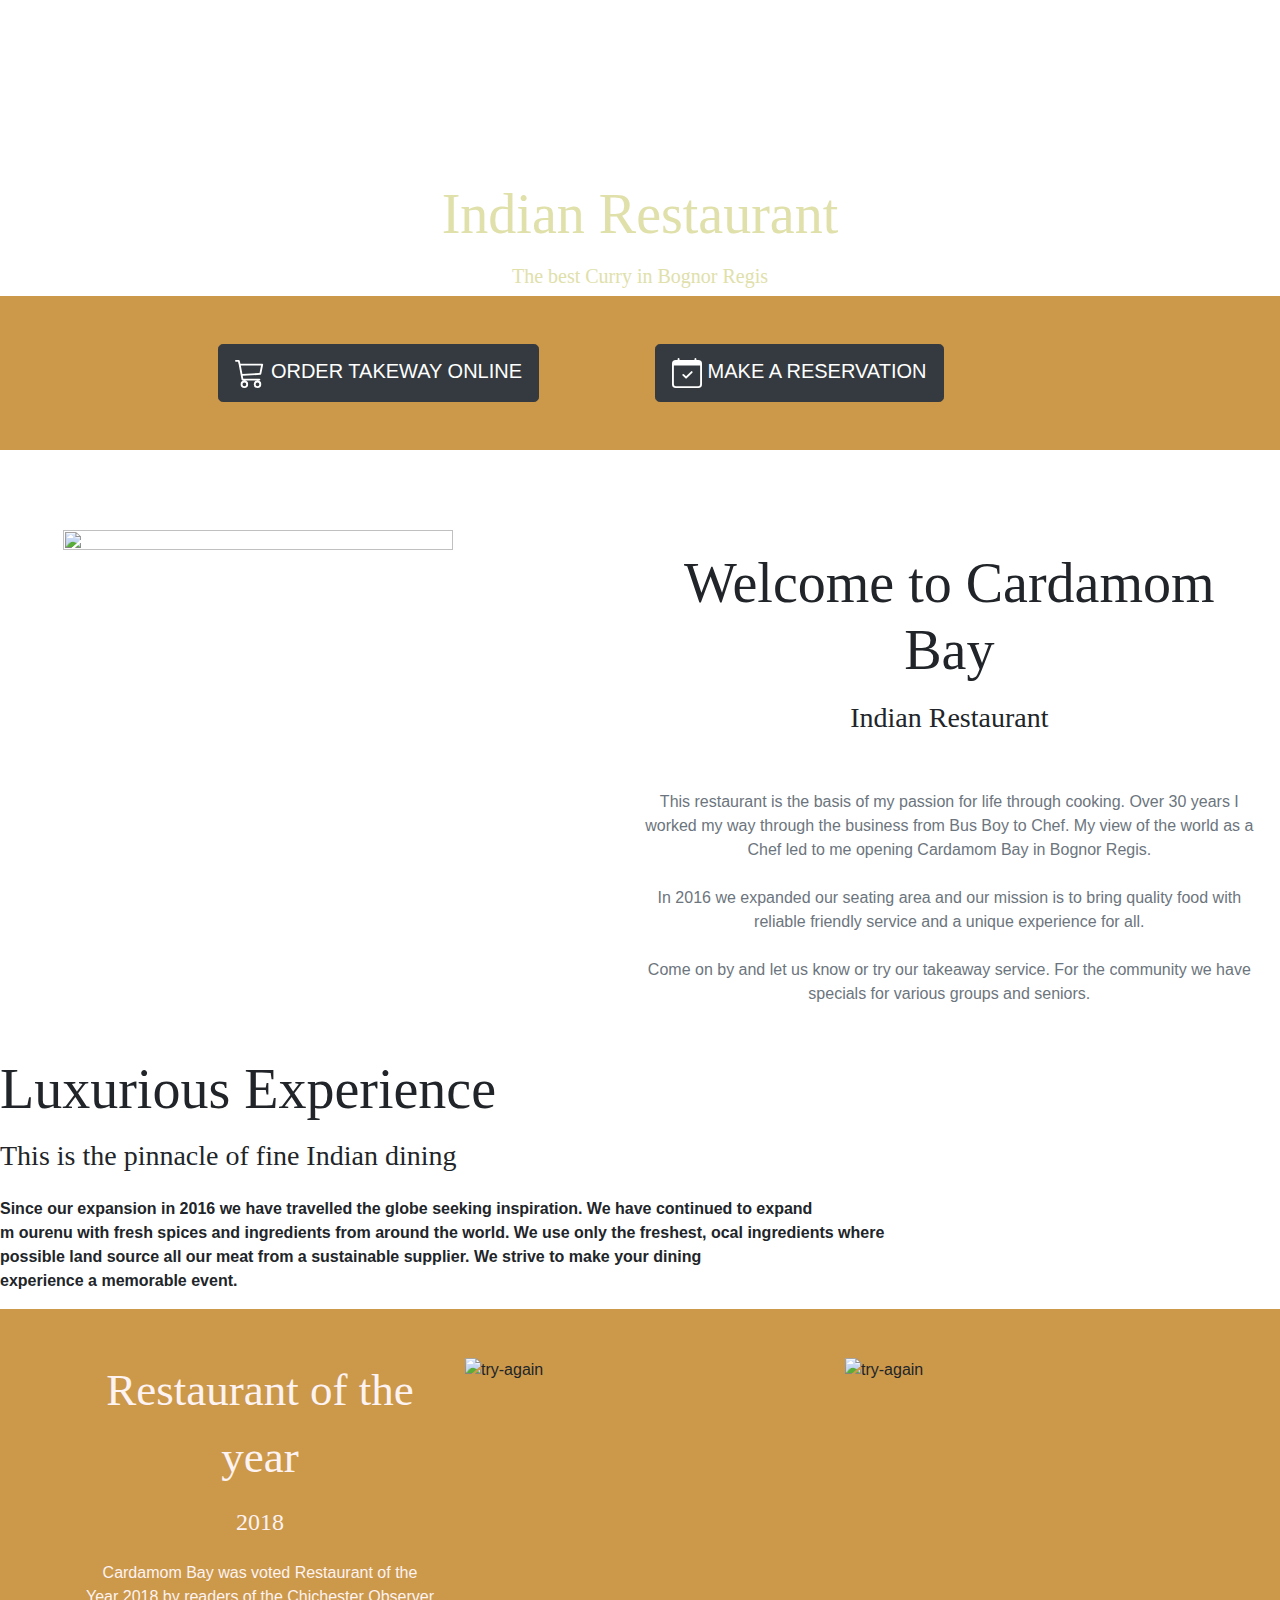
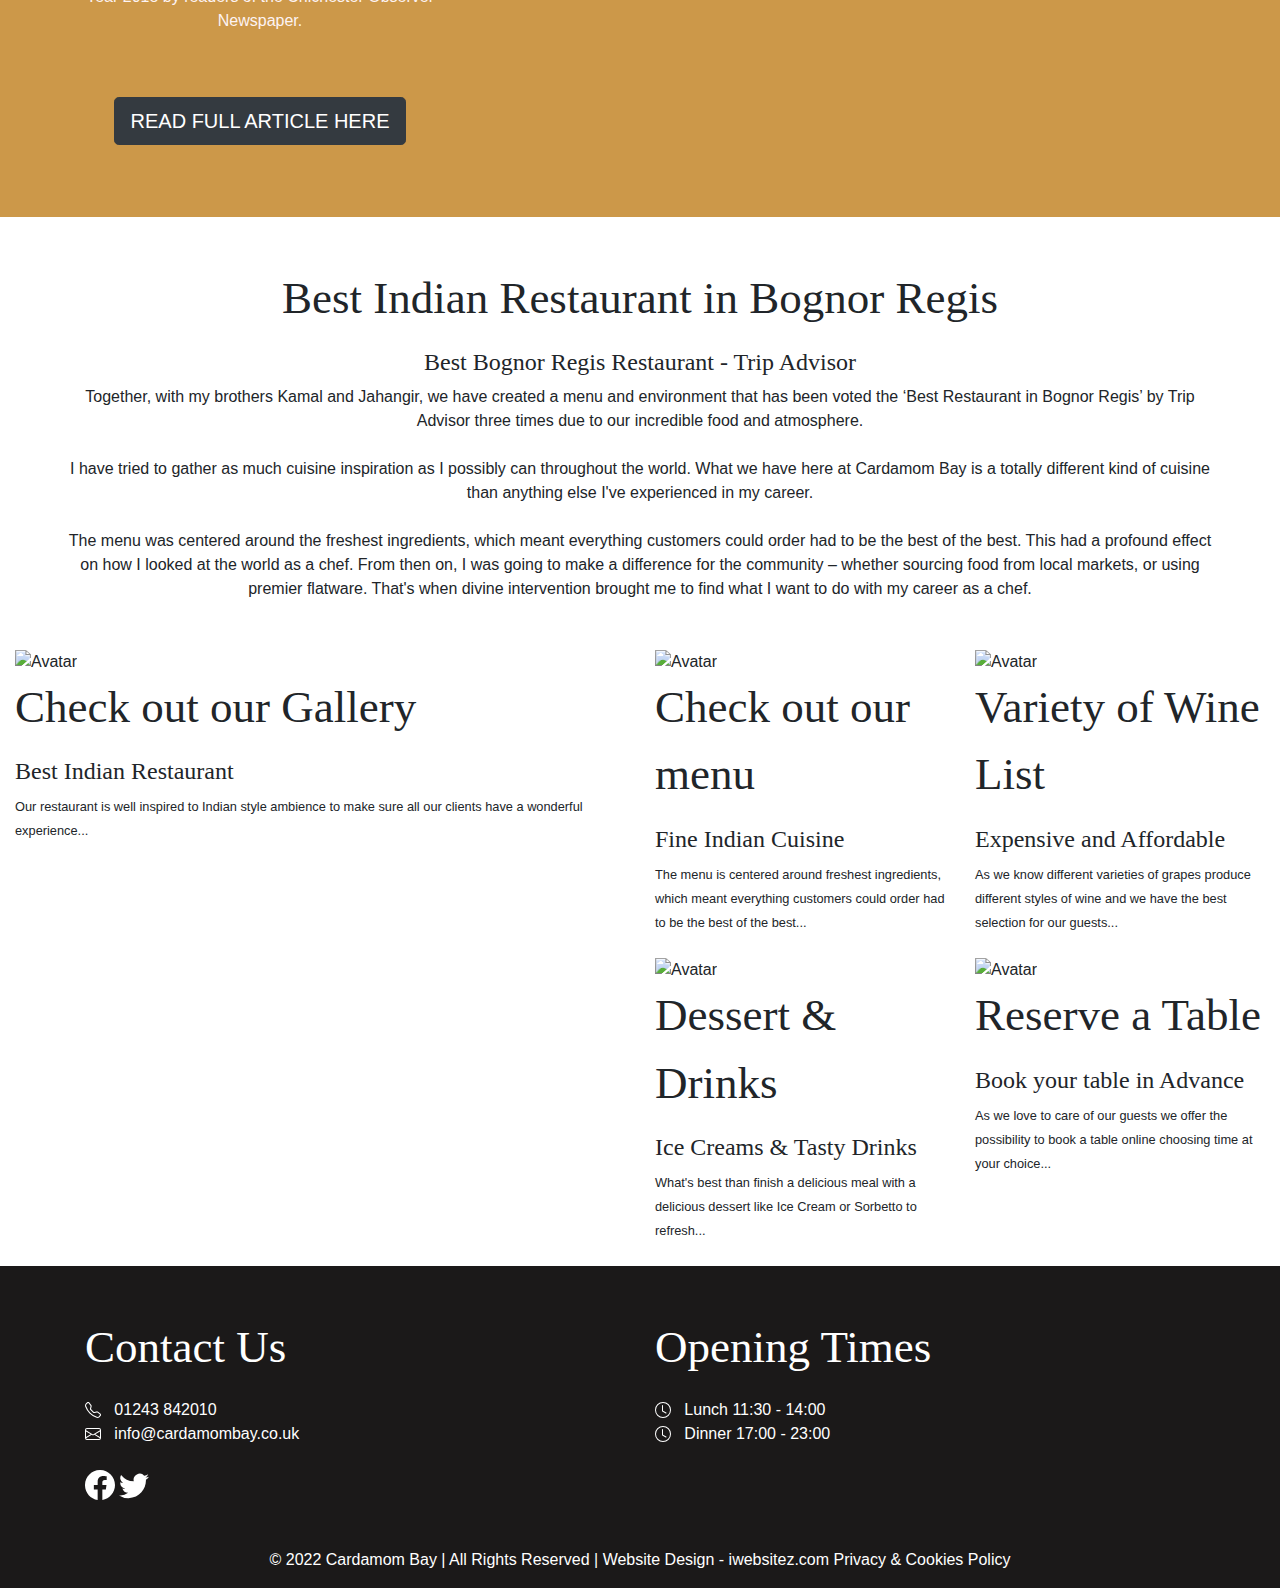
==== index.html @ 22f04ed5 "change in index" ====
<!DOCTYPE html>
<html lang="en">
<head>
	<meta charset="UTF-8">
	<meta http-equiv="X-UA-Compatible" content="IE=edge">
	<meta name="viewport" content="width=device-width, initial-scale=1.0">
	<title>Indian Night</title>
	<link rel="stylesheet" href="css/bootstrap.min.css">
	<link rel="stylesheet" href="F:/Server/htdocs/PHP/Indian-Night/Home_Page.css">
</head>
<body>
<!--video-->
<header>
	<!-- This div is  intentionally blank. It creates the transparent black overlay over the video which you can modify in the CSS -->
	<div class="overlay"></div>
	
	<video autoplay="autoplay" muted="muted" loop="loop">
		<source src="F:\html\img\indian night\video1.mp4" type="video/mp4">
	</video>
		<div class="container h-100">
			<div class="d-flex h-100 text-center align-items-center">
				<div class="w-100 text-white">
				<img src="F:\html\img\indian night/cardamom-logo.png" alt="" class="img-fluid">
				<p style="font-family:Brush Script MT, Brush Script Std, cursive; color: rgb(224, 224, 171);" class="display-4">Indian Restaurant</p>
				<h5 style="font-family:Bradley Hand, cursive; color: rgb(224, 224, 171);">The best Curry in Bognor Regis</h5>
				</div>
			</div>
		</div>	
</header>

<!-- order and Resevatoin-->
<div style="background-color: rgb(204, 152, 73); overflow: hidden;">
	<div class="row">
		<div class="col-sm-2">
			
		</div>
		<div class="col-sm-4">
			<button type="button" class="btn btn-dark btn-lg mt-5 mb-5"> <span><svg xmlns="http://www.w3.org/2000/svg" width="30" height="40" fill="currentColor" class="bi bi-cart3" viewBox="0 0 16 16">
				<path d="M0 1.5A.5.5 0 0 1 .5 1H2a.5.5 0 0 1 .485.379L2.89 3H14.5a.5.5 0 0 1 .49.598l-1 5a.5.5 0 0 1-.465.401l-9.397.472L4.415 11H13a.5.5 0 0 1 0 1H4a.5.5 0 0 1-.491-.408L2.01 3.607 1.61 2H.5a.5.5 0 0 1-.5-.5zM3.102 4l.84 4.479 9.144-.459L13.89 4H3.102zM5 12a2 2 0 1 0 0 4 2 2 0 0 0 0-4zm7 0a2 2 0 1 0 0 4 2 2 0 0 0 0-4zm-7 1a1 1 0 1 1 0 2 1 1 0 0 1 0-2zm7 0a1 1 0 1 1 0 2 1 1 0 0 1 0-2z"/>
				</svg></span> ORDER TAKEWAY ONLINE</button>
		</div>
		<div class="col-sm-4">
			<button type="button" class="btn btn-dark btn-lg mt-5 mb-5"> <span><svg xmlns="http://www.w3.org/2000/svg" width="30" height="40" fill="currentColor" class="bi bi-calendar-check" viewBox="0 0 16 16">
				<path d="M10.854 7.146a.5.5 0 0 1 0 .708l-3 3a.5.5 0 0 1-.708 0l-1.5-1.5a.5.5 0 1 1 .708-.708L7.5 9.793l2.646-2.647a.5.5 0 0 1 .708 0z"/>
				<path d="M3.5 0a.5.5 0 0 1 .5.5V1h8V.5a.5.5 0 0 1 1 0V1h1a2 2 0 0 1 2 2v11a2 2 0 0 1-2 2H2a2 2 0 0 1-2-2V3a2 2 0 0 1 2-2h1V.5a.5.5 0 0 1 .5-.5zM1 4v10a1 1 0 0 0 1 1h12a1 1 0 0 0 1-1V4H1z"/>
				</svg></span> MAKE A RESERVATION</button>
		</div>
		<div class="col-sm-2">
			
		</div>
	</div>		
</div>

<!--into-->
<div class="container-fluid">
	<div class="row">
		<div class=" col-sm-0 col-md-5 mx-5 into1">
			<div style="margin-top: 80px; margin-bottom: 50px;">
				<img src="F:\html\img\indian night\dishes-cardamombay.jpg" alt="" width="88%" height="100%">
			</div>
		</div>
		<div class="col-sm-12 col-md-6" >
			<div style="margin-top: 100px; margin-bottom: 50px; text-align: center;">
				<p style="font-family:Brush Script MT, Brush Script Std, cursive;" class="display-4">Welcome to Cardamom Bay</p>
				<h3 style="font-family:Bradley Hand, cursive; ">Indian Restaurant</h3>
				<br><br>
				<p class="text-muted">
					This restaurant is the basis of my passion for life through cooking. Over 30 years I worked my way through the business from Bus Boy to Chef. My view of the world as a Chef led to me opening Cardamom Bay in Bognor Regis.<br><br>

					In 2016 we expanded our seating area and our mission is to bring quality food with reliable friendly service and a unique experience for all.<br><br>
					
					Come on by and let us know or try our takeaway service. For the community we have specials for various groups and seniors.	
				</p>
			</div>
		</div>
	</div>		
</div>

<!--Luxurious Experience-->
<div>
	<div class="Luxurious-img ">
		<div class="Luxurious-text">
			<p style="font-family:Brush Script MT, Brush Script Std, cursive;" class="display-4">Luxurious Experience</p>
			<h3 style="font-family:Bradley Hand, cursive; ">This is the pinnacle of fine Indian dining</h3>
			<p class="mt-4 font-weight-bold"  >Since our expansion in 2016 we have travelled the globe seeking inspiration. We have continued to expand<br> m ourenu with  fresh spices and ingredients from around the world. We use only the freshest, ocal ingredients where<br> possible land source all our meat from a sustainable supplier. We strive to make your dining<br>	 experience a memorable event.</p>
		</div>
	</div>
</div>

<!-- certificates-->
<div style="background-color: rgb(204, 152, 73); overflow: hidden;">
	<div class="container">
		<div class="row mt-5 mb-5">
			<div class="col-sm-12 col-md-4">
				<div style="text-align: center; color: rgb(253, 243, 243);" class="mb-4">
					<p style="font-family:Brush Script MT, Brush Script Std, cursive; font-size: 45px;">Restaurant of the year</p>
					<h4 style="font-family:Bradley Hand, cursive; ">2018</h4>
					<p class="mt-4">Cardamom Bay was voted Restaurant of the Year 2018 by readers of the Chichester Observer Newspaper.</p>
					<button type="button" class="btn btn-dark btn-lg mt-5"> READ FULL ARTICLE HERE</button>
				</div>
			</div>
			<div class="col-sm-12 col-md-4">
				<div class="mb-4">
					<img src="F:/html/img/indian night/observer-winner.jpg" alt="try-again" class="img-fluid">
				</div>
			</div>
			<div class="col-sm-12 col-md-4">
				<div>
					<img src="F:/html/img/indian night/observer-winner2.jpg" alt="try-again" class="img-fluid">
				</div>
			</div>
		</div>
	</div>
</div>

<!--img overlay-->
<div  class="text-center mt-5">
	<p style="font-family:Brush Script MT, Brush Script Std, cursive; font-size: 45px;">Best Indian Restaurant in Bognor Regis</p>
	<h4 style="font-family:Bradley Hand, cursive; ">Best Bognor Regis Restaurant - Trip Advisor</h4>
	<p>
		Together, with my brothers Kamal and Jahangir, we have created a menu and environment that has been voted the ‘Best Restaurant in Bognor Regis’ by Trip <br> Advisor three times due to our incredible food and atmosphere.<br><br> 

		I have tried to gather as much cuisine inspiration as I possibly can throughout the world. What we have here at Cardamom Bay is a totally different kind of cuisine <br> than anything else I've experienced in my career. <br> <br> 

		The menu was centered around the freshest ingredients, which meant everything customers could order had to be the best of the best. This had a profound effect <br> on how I looked at the world as a chef. From then on, I was going to make a difference for the community – whether sourcing food from local markets, or using <br>premier flatware. That's when divine intervention brought me to find what I want to do with my career as a chef.
	</p>
</div>

<!--img overlay-->
<div class="container-fluid mt-5 mb-4">
	<div class="row">
		<div class="col-sm-12 col-md-12 col-xl-6">
			<div class="overlay-size">
				<img src="F:/html/img/indian night/home-box1.jpg" alt="Avatar" class="overlay-img">
				<div class="overlay">
					<div class="overlay-text">
						<p style="font-family:Brush Script MT, Brush Script Std, cursive; font-size: 45px;">Check out our Gallery</p>
						<h4 style="font-family:Bradley Hand, cursive; ">Best Indian Restaurant</h4>
						<small>
							Our restaurant is well inspired to Indian style ambience to make sure all our clients have a wonderful experience...
						</small> 
					</div>
				</div>
			</div>
		</div>
				
		<div class="col-sm-12 col-md-12 col-xl-6">
			<div class="row">
				<div class="col-sm-6">
					<div class="overlay-size">
						<img src="F:/html/img/indian night/home-box2.jpg" alt="Avatar" class="overlay-img">
						<div class="overlay">
							<div class="overlay-text2">
								<p style="font-family:Brush Script MT, Brush Script Std, cursive; font-size: 45px;">Check out our menu</p>
								<h4 style="font-family:Bradley Hand, cursive; " >Fine Indian Cuisine</h4>
								<small>
									The menu is centered around freshest ingredients, which meant everything customers could order had to be the best of the best...
								</small> 
							</div>
						</div>
					</div>
				</div>

				<div class="col-sm-6">
					<div class="overlay-size">
						<img src="F:/html/img/indian night/home-box3.jpg" alt="Avatar" class="overlay-img">
						<div class="overlay">
							<div class="overlay-text2">
								<p style="font-family:Brush Script MT, Brush Script Std, cursive; font-size: 45px;">Variety of Wine List</p>
								<h4 style="font-family:Bradley Hand, cursive; " >Expensive and Affordable</h4>
								<small>
									As we know different varieties of grapes produce different styles of wine and we have the best selection for our guests...
								</small> 
							</div>
						</div>
					</div>
				</div>

				<div class="col-sm-6 mt-4">
					<div class="overlay-size">
						<img src="F:/html/img/indian night/home-box4.jpg" alt="Avatar" class="overlay-img">
						<div class="overlay">
							<div class="overlay-text2">
								<p style="font-family:Brush Script MT, Brush Script Std, cursive; font-size: 45px;">Dessert & Drinks</p>
								<h4 style="font-family:Bradley Hand, cursive; " >Ice Creams & Tasty Drinks</h4>
								<small>
									What's best than finish a delicious meal with a delicious dessert like Ice Cream or Sorbetto to refresh...
								</small> 
							</div>
						</div>
					</div>
				</div>

				<div class="col-sm-6 mt-4">
					<div class="overlay-size">
						<img src="F:/html/img/indian night/home-box5.jpg" alt="Avatar" class="overlay-img">
						<div class="overlay">
							<div class="overlay-text2">
								<p style="font-family:Brush Script MT, Brush Script Std, cursive; font-size: 45px;">Reserve a Table</p>
								<h4 style="font-family:Bradley Hand, cursive; " >Book your table in Advance</h4>
								<small>
									As we love to care of our guests we offer the possibility to book a table online choosing time at your choice...
								</small> 
							</div>
						</div>
					</div>
				</div>
			</div>
		</div>
	</div>
</div>

<!--ending-->
<div style="background-color: rgb(27, 25, 25);">
	<div class="container">
		<div class="row" style="color: white;">
			<div class="col-sm-6  mt-5">
				<p style="font-family:Brush Script MT, Brush Script Std, cursive; font-size: 45px;">Contact Us</p>
				<svg xmlns="http://www.w3.org/2000/svg" width="16" height="16" fill="currentColor" class="bi bi-telephone" viewBox="0 0 16 16">
					<path d="M3.654 1.328a.678.678 0 0 0-1.015-.063L1.605 2.3c-.483.484-.661 1.169-.45 1.77a17.568 17.568 0 0 0 4.168 6.608 17.569 17.569 0 0 0 6.608 4.168c.601.211 1.286.033 1.77-.45l1.034-1.034a.678.678 0 0 0-.063-1.015l-2.307-1.794a.678.678 0 0 0-.58-.122l-2.19.547a1.745 1.745 0 0 1-1.657-.459L5.482 8.062a1.745 1.745 0 0 1-.46-1.657l.548-2.19a.678.678 0 0 0-.122-.58L3.654 1.328zM1.884.511a1.745 1.745 0 0 1 2.612.163L6.29 2.98c.329.423.445.974.315 1.494l-.547 2.19a.678.678 0 0 0 .178.643l2.457 2.457a.678.678 0 0 0 .644.178l2.189-.547a1.745 1.745 0 0 1 1.494.315l2.306 1.794c.829.645.905 1.87.163 2.611l-1.034 1.034c-.74.74-1.846 1.065-2.877.702a18.634 18.634 0 0 1-7.01-4.42 18.634 18.634 0 0 1-4.42-7.009c-.362-1.03-.037-2.137.703-2.877L1.885.511z"/>
				</svg> &nbsp; 01243 842010 <br>
				<svg xmlns="http://www.w3.org/2000/svg" width="16" height="16" fill="currentColor" class="bi bi-envelope" viewBox="0 0 16 16">
					<path d="M0 4a2 2 0 0 1 2-2h12a2 2 0 0 1 2 2v8a2 2 0 0 1-2 2H2a2 2 0 0 1-2-2V4Zm2-1a1 1 0 0 0-1 1v.217l7 4.2 7-4.2V4a1 1 0 0 0-1-1H2Zm13 2.383-4.708 2.825L15 11.105V5.383Zm-.034 6.876-5.64-3.471L8 9.583l-1.326-.795-5.64 3.47A1 1 0 0 0 2 13h12a1 1 0 0 0 .966-.741ZM1 11.105l4.708-2.897L1 5.383v5.722Z"/>
				</svg>  &nbsp; info@cardamombay.co.uk <br>

				<div class="mt-4">
					<svg xmlns="http://www.w3.org/2000/svg" width="30" height="30" fill="currentColor" class="bi bi-facebook" viewBox="0 0 16 16">
						<path d="M16 8.049c0-4.446-3.582-8.05-8-8.05C3.58 0-.002 3.603-.002 8.05c0 4.017 2.926 7.347 6.75 7.951v-5.625h-2.03V8.05H6.75V6.275c0-2.017 1.195-3.131 3.022-3.131.876 0 1.791.157 1.791.157v1.98h-1.009c-.993 0-1.303.621-1.303 1.258v1.51h2.218l-.354 2.326H9.25V16c3.824-.604 6.75-3.934 6.75-7.951z"/>
					</svg>

					<svg xmlns="http://www.w3.org/2000/svg" width="30" height="30" fill="currentColor" class="bi bi-twitter" viewBox="0 0 16 16">
						<path d="M5.026 15c6.038 0 9.341-5.003 9.341-9.334 0-.14 0-.282-.006-.422A6.685 6.685 0 0 0 16 3.542a6.658 6.658 0 0 1-1.889.518 3.301 3.301 0 0 0 1.447-1.817 6.533 6.533 0 0 1-2.087.793A3.286 3.286 0 0 0 7.875 6.03a9.325 9.325 0 0 1-6.767-3.429 3.289 3.289 0 0 0 1.018 4.382A3.323 3.323 0 0 1 .64 6.575v.045a3.288 3.288 0 0 0 2.632 3.218 3.203 3.203 0 0 1-.865.115 3.23 3.23 0 0 1-.614-.057 3.283 3.283 0 0 0 3.067 2.277A6.588 6.588 0 0 1 .78 13.58a6.32 6.32 0 0 1-.78-.045A9.344 9.344 0 0 0 5.026 15z"/>
					</svg>
				</div>
				  
			</div>

			<div class="col-sm-6  mt-5">
				<p style="font-family:Brush Script MT, Brush Script Std, cursive; font-size: 45px;">Opening Times</p>
				<svg xmlns="http://www.w3.org/2000/svg" width="16" height="16" fill="currentColor" class="bi bi-clock" viewBox="0 0 16 16">
					<path d="M8 3.5a.5.5 0 0 0-1 0V9a.5.5 0 0 0 .252.434l3.5 2a.5.5 0 0 0 .496-.868L8 8.71V3.5z"/>
					<path d="M8 16A8 8 0 1 0 8 0a8 8 0 0 0 0 16zm7-8A7 7 0 1 1 1 8a7 7 0 0 1 14 0z"/>
				</svg> &nbsp; Lunch 11:30 - 14:00 <br>
				<svg xmlns="http://www.w3.org/2000/svg" width="16" height="16" fill="currentColor" class="bi bi-clock" viewBox="0 0 16 16">
					<path d="M8 3.5a.5.5 0 0 0-1 0V9a.5.5 0 0 0 .252.434l3.5 2a.5.5 0 0 0 .496-.868L8 8.71V3.5z"/>
					<path d="M8 16A8 8 0 1 0 8 0a8 8 0 0 0 0 16zm7-8A7 7 0 1 1 1 8a7 7 0 0 1 14 0z"/>
				</svg> &nbsp; Dinner 17:00 - 23:00
			</div>

			<div class="col-sm-12  mt-5">
				<p class="text-center">© 2022 Cardamom Bay | All Rights Reserved | Website Design - iwebsitez.com   Privacy & Cookies Policy</p>
			</div>	
		</div>
	</div>
</div>


<script src="js/jquery-3.5.1.min.js"></script>
<script src="js/bootstrap.bundle.min.js"></script>
<script src="js/popper.min.js"></script>
</body>
</html>
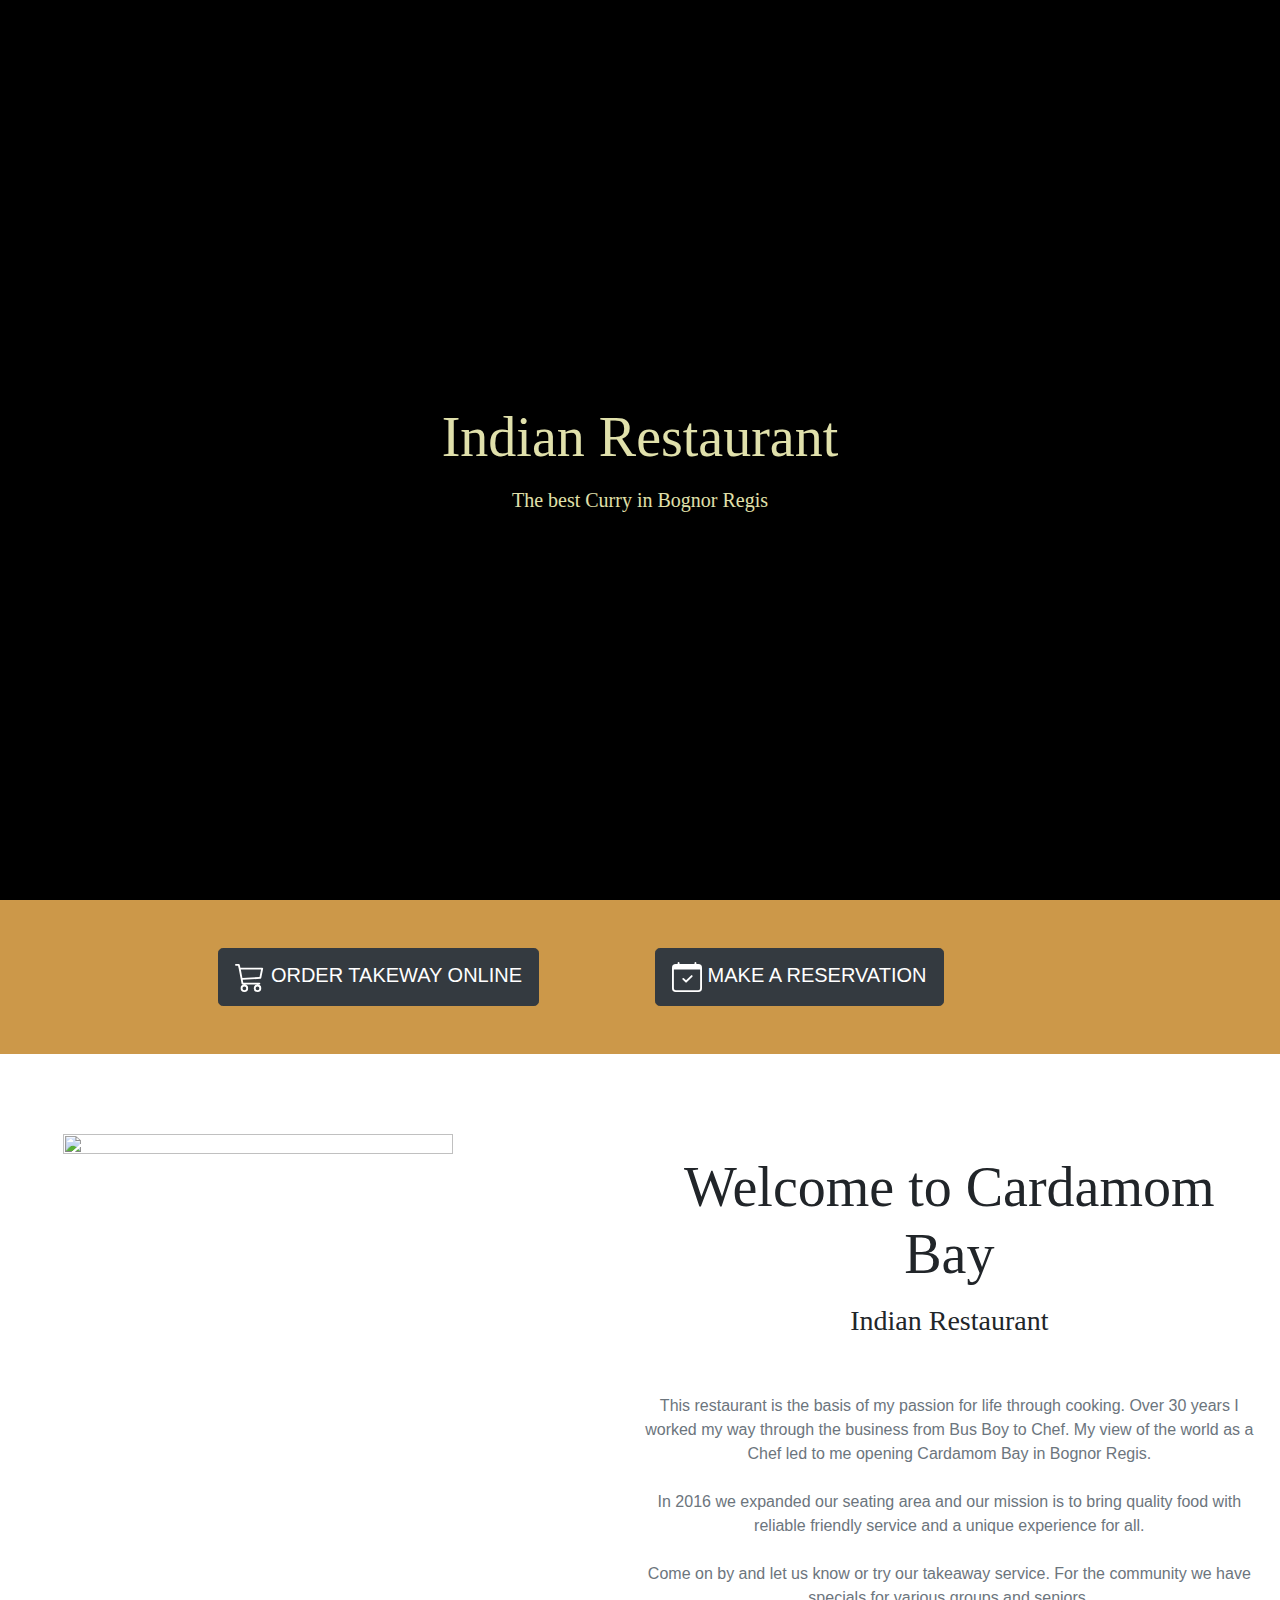
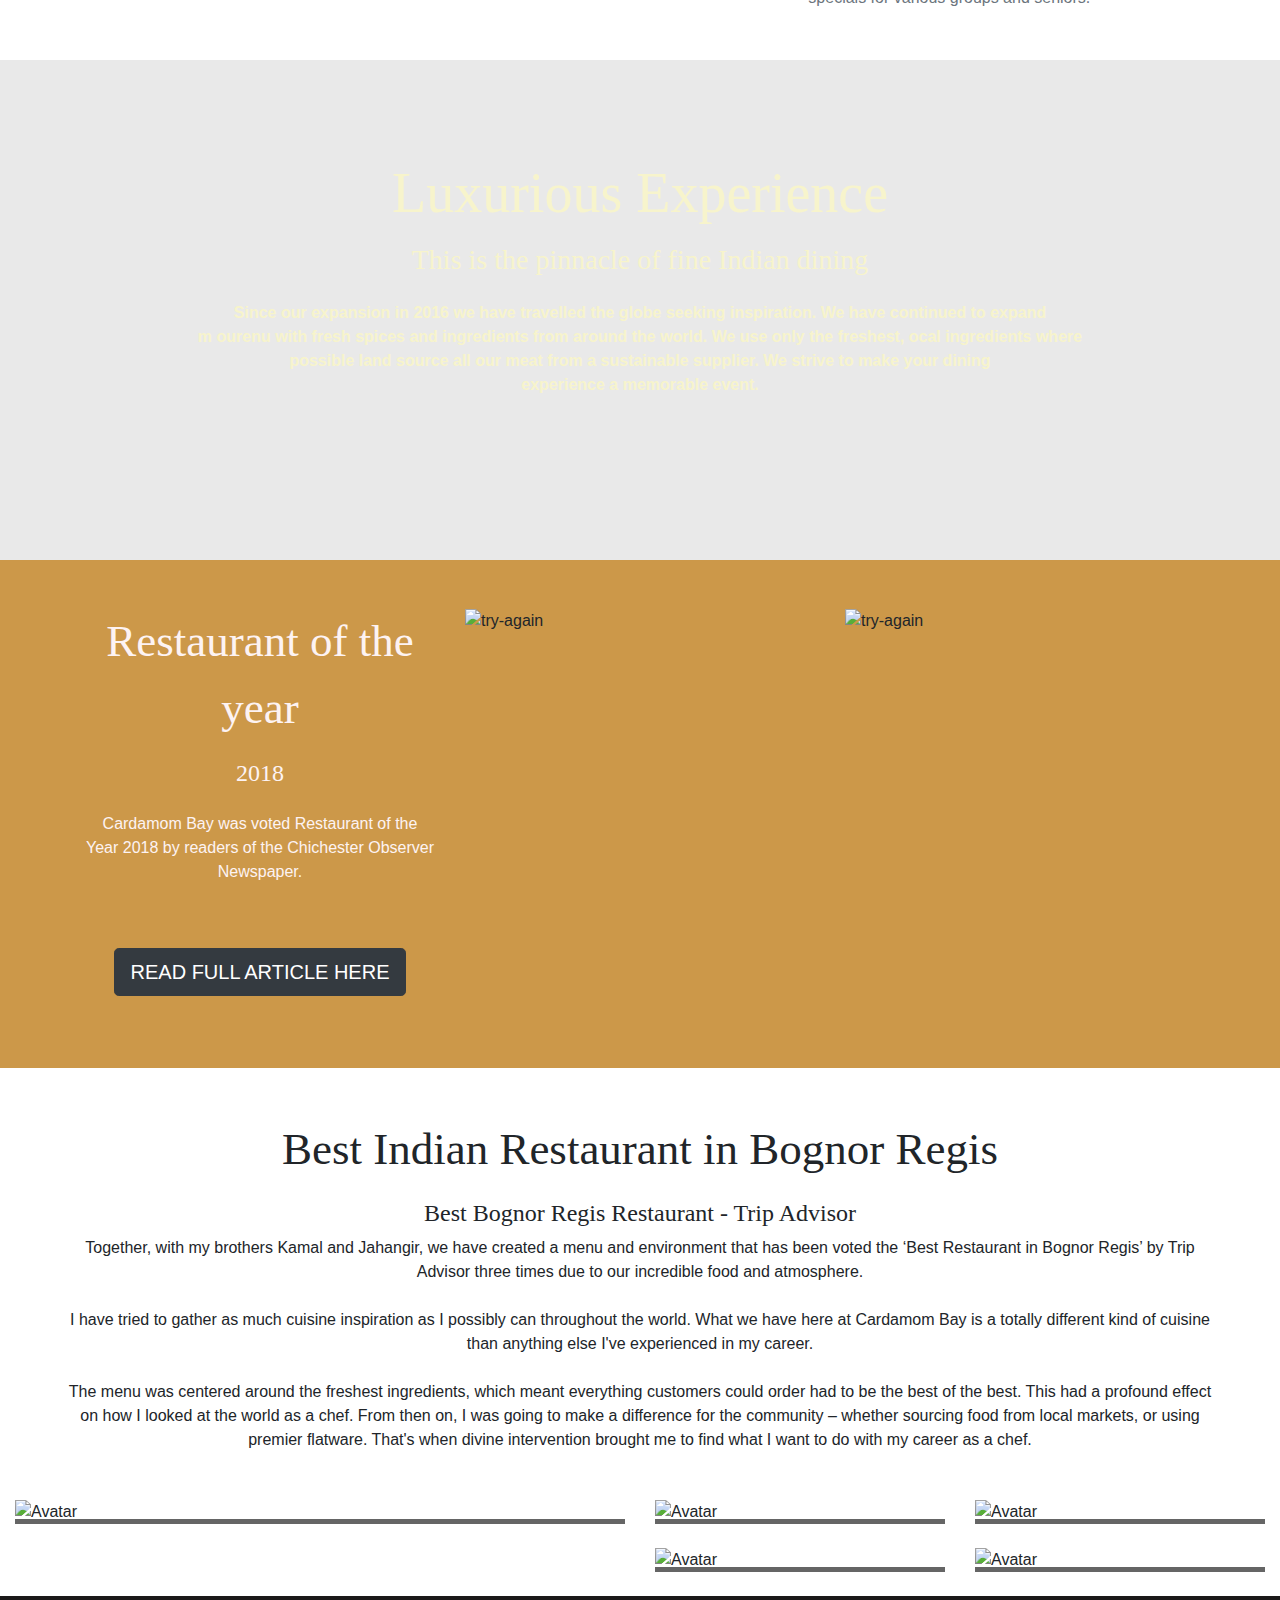
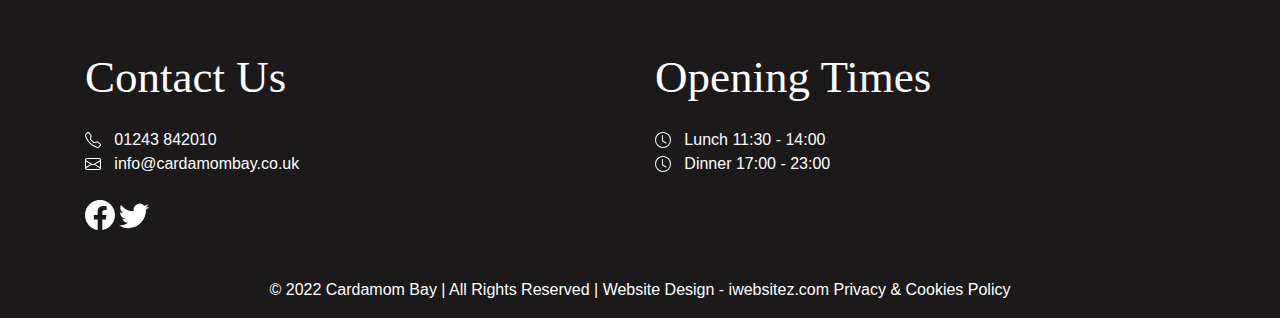
==== commit 5aaf1b97: "img update" ====
--- a/index.html
+++ b/index.html
@@ -1,262 +1,535 @@
- <!DOCTYPE html>
+<!DOCTYPE html>
 <html lang="en">
-<head>
-	<meta charset="UTF-8">
-	<meta http-equiv="X-UA-Compatible" content="IE=edge">
-	<meta name="viewport" content="width=device-width, initial-scale=1.0">
-	<title>Indian Night</title>
-	<link rel="stylesheet" href="css/bootstrap.min.css">
-	<link rel="stylesheet" href="F:/Server/htdocs/PHP/Indian-Night/Home_Page.css">
-</head>
-<body>
-<!--video-->
-<header>
-	<!-- This div is  intentionally blank. It creates the transparent black overlay over the video which you can modify in the CSS -->
-	<div class="overlay"></div>
-	
-	<video autoplay="autoplay" muted="muted" loop="loop">
-		<source src="F:\html\img\indian night\video1.mp4" type="video/mp4">
-	</video>
-		<div class="container h-100">
-			<div class="d-flex h-100 text-center align-items-center">
-				<div class="w-100 text-white">
-				<img src="F:\html\img\indian night/cardamom-logo.png" alt="" class="img-fluid">
-				<p style="font-family:Brush Script MT, Brush Script Std, cursive; color: rgb(224, 224, 171);" class="display-4">Indian Restaurant</p>
-				<h5 style="font-family:Bradley Hand, cursive; color: rgb(224, 224, 171);">The best Curry in Bognor Regis</h5>
-				</div>
-			</div>
-		</div>	
-</header>
-
-<!-- order and Resevatoin-->
-<div style="background-color: rgb(204, 152, 73); overflow: hidden;">
-	<div class="row">
-		<div class="col-sm-2">
-			
-		</div>
-		<div class="col-sm-4">
-			<button type="button" class="btn btn-dark btn-lg mt-5 mb-5"> <span><svg xmlns="http://www.w3.org/2000/svg" width="30" height="40" fill="currentColor" class="bi bi-cart3" viewBox="0 0 16 16">
-				<path d="M0 1.5A.5.5 0 0 1 .5 1H2a.5.5 0 0 1 .485.379L2.89 3H14.5a.5.5 0 0 1 .49.598l-1 5a.5.5 0 0 1-.465.401l-9.397.472L4.415 11H13a.5.5 0 0 1 0 1H4a.5.5 0 0 1-.491-.408L2.01 3.607 1.61 2H.5a.5.5 0 0 1-.5-.5zM3.102 4l.84 4.479 9.144-.459L13.89 4H3.102zM5 12a2 2 0 1 0 0 4 2 2 0 0 0 0-4zm7 0a2 2 0 1 0 0 4 2 2 0 0 0 0-4zm-7 1a1 1 0 1 1 0 2 1 1 0 0 1 0-2zm7 0a1 1 0 1 1 0 2 1 1 0 0 1 0-2z"/>
-				</svg></span> ORDER TAKEWAY ONLINE</button>
-		</div>
-		<div class="col-sm-4">
-			<button type="button" class="btn btn-dark btn-lg mt-5 mb-5"> <span><svg xmlns="http://www.w3.org/2000/svg" width="30" height="40" fill="currentColor" class="bi bi-calendar-check" viewBox="0 0 16 16">
-				<path d="M10.854 7.146a.5.5 0 0 1 0 .708l-3 3a.5.5 0 0 1-.708 0l-1.5-1.5a.5.5 0 1 1 .708-.708L7.5 9.793l2.646-2.647a.5.5 0 0 1 .708 0z"/>
-				<path d="M3.5 0a.5.5 0 0 1 .5.5V1h8V.5a.5.5 0 0 1 1 0V1h1a2 2 0 0 1 2 2v11a2 2 0 0 1-2 2H2a2 2 0 0 1-2-2V3a2 2 0 0 1 2-2h1V.5a.5.5 0 0 1 .5-.5zM1 4v10a1 1 0 0 0 1 1h12a1 1 0 0 0 1-1V4H1z"/>
-				</svg></span> MAKE A RESERVATION</button>
-		</div>
-		<div class="col-sm-2">
-			
-		</div>
-	</div>		
-</div>
-
-<!--into-->
-<div class="container-fluid">
-	<div class="row">
-		<div class=" col-sm-0 col-md-5 mx-5 into1">
-			<div style="margin-top: 80px; margin-bottom: 50px;">
-				<img src="F:\html\img\indian night\dishes-cardamombay.jpg" alt="" width="88%" height="100%">
-			</div>
-		</div>
-		<div class="col-sm-12 col-md-6" >
-			<div style="margin-top: 100px; margin-bottom: 50px; text-align: center;">
-				<p style="font-family:Brush Script MT, Brush Script Std, cursive;" class="display-4">Welcome to Cardamom Bay</p>
-				<h3 style="font-family:Bradley Hand, cursive; ">Indian Restaurant</h3>
-				<br><br>
-				<p class="text-muted">
-					This restaurant is the basis of my passion for life through cooking. Over 30 years I worked my way through the business from Bus Boy to Chef. My view of the world as a Chef led to me opening Cardamom Bay in Bognor Regis.<br><br>
-
-					In 2016 we expanded our seating area and our mission is to bring quality food with reliable friendly service and a unique experience for all.<br><br>
-					
-					Come on by and let us know or try our takeaway service. For the community we have specials for various groups and seniors.	
-				</p>
-			</div>
-		</div>
-	</div>		
-</div>
-
-<!--Luxurious Experience-->
-<div>
-	<div class="Luxurious-img ">
-		<div class="Luxurious-text">
-			<p style="font-family:Brush Script MT, Brush Script Std, cursive;" class="display-4">Luxurious Experience</p>
-			<h3 style="font-family:Bradley Hand, cursive; ">This is the pinnacle of fine Indian dining</h3>
-			<p class="mt-4 font-weight-bold"  >Since our expansion in 2016 we have travelled the globe seeking inspiration. We have continued to expand<br> m ourenu with  fresh spices and ingredients from around the world. We use only the freshest, ocal ingredients where<br> possible land source all our meat from a sustainable supplier. We strive to make your dining<br>	 experience a memorable event.</p>
-		</div>
-	</div>
-</div>
-
-<!-- certificates-->
-<div style="background-color: rgb(204, 152, 73); overflow: hidden;">
-	<div class="container">
-		<div class="row mt-5 mb-5">
-			<div class="col-sm-12 col-md-4">
-				<div style="text-align: center; color: rgb(253, 243, 243);" class="mb-4">
-					<p style="font-family:Brush Script MT, Brush Script Std, cursive; font-size: 45px;">Restaurant of the year</p>
-					<h4 style="font-family:Bradley Hand, cursive; ">2018</h4>
-					<p class="mt-4">Cardamom Bay was voted Restaurant of the Year 2018 by readers of the Chichester Observer Newspaper.</p>
-					<button type="button" class="btn btn-dark btn-lg mt-5"> READ FULL ARTICLE HERE</button>
-				</div>
-			</div>
-			<div class="col-sm-12 col-md-4">
-				<div class="mb-4">
-					<img src="F:/html/img/indian night/observer-winner.jpg" alt="try-again" class="img-fluid">
-				</div>
-			</div>
-			<div class="col-sm-12 col-md-4">
-				<div>
-					<img src="F:/html/img/indian night/observer-winner2.jpg" alt="try-again" class="img-fluid">
-				</div>
-			</div>
-		</div>
-	</div>
-</div>
-
-<!--img overlay-->
-<div  class="text-center mt-5">
-	<p style="font-family:Brush Script MT, Brush Script Std, cursive; font-size: 45px;">Best Indian Restaurant in Bognor Regis</p>
-	<h4 style="font-family:Bradley Hand, cursive; ">Best Bognor Regis Restaurant - Trip Advisor</h4>
-	<p>
-		Together, with my brothers Kamal and Jahangir, we have created a menu and environment that has been voted the ‘Best Restaurant in Bognor Regis’ by Trip <br> Advisor three times due to our incredible food and atmosphere.<br><br> 
-
-		I have tried to gather as much cuisine inspiration as I possibly can throughout the world. What we have here at Cardamom Bay is a totally different kind of cuisine <br> than anything else I've experienced in my career. <br> <br> 
-
-		The menu was centered around the freshest ingredients, which meant everything customers could order had to be the best of the best. This had a profound effect <br> on how I looked at the world as a chef. From then on, I was going to make a difference for the community – whether sourcing food from local markets, or using <br>premier flatware. That's when divine intervention brought me to find what I want to do with my career as a chef.
-	</p>
-</div>
-
-<!--img overlay-->
-<div class="container-fluid mt-5 mb-4">
-	<div class="row">
-		<div class="col-sm-12 col-md-12 col-xl-6">
-			<div class="overlay-size">
-				<img src="F:/html/img/indian night/home-box1.jpg" alt="Avatar" class="overlay-img">
-				<div class="overlay">
-					<div class="overlay-text">
-						<p style="font-family:Brush Script MT, Brush Script Std, cursive; font-size: 45px;">Check out our Gallery</p>
-						<h4 style="font-family:Bradley Hand, cursive; ">Best Indian Restaurant</h4>
-						<small>
-							Our restaurant is well inspired to Indian style ambience to make sure all our clients have a wonderful experience...
-						</small> 
-					</div>
-				</div>
-			</div>
-		</div>
-				
-		<div class="col-sm-12 col-md-12 col-xl-6">
-			<div class="row">
-				<div class="col-sm-6">
-					<div class="overlay-size">
-						<img src="F:/html/img/indian night/home-box2.jpg" alt="Avatar" class="overlay-img">
-						<div class="overlay">
-							<div class="overlay-text2">
-								<p style="font-family:Brush Script MT, Brush Script Std, cursive; font-size: 45px;">Check out our menu</p>
-								<h4 style="font-family:Bradley Hand, cursive; " >Fine Indian Cuisine</h4>
-								<small>
-									The menu is centered around freshest ingredients, which meant everything customers could order had to be the best of the best...
-								</small> 
-							</div>
-						</div>
-					</div>
-				</div>
-
-				<div class="col-sm-6">
-					<div class="overlay-size">
-						<img src="F:/html/img/indian night/home-box3.jpg" alt="Avatar" class="overlay-img">
-						<div class="overlay">
-							<div class="overlay-text2">
-								<p style="font-family:Brush Script MT, Brush Script Std, cursive; font-size: 45px;">Variety of Wine List</p>
-								<h4 style="font-family:Bradley Hand, cursive; " >Expensive and Affordable</h4>
-								<small>
-									As we know different varieties of grapes produce different styles of wine and we have the best selection for our guests...
-								</small> 
-							</div>
-						</div>
-					</div>
-				</div>
-
-				<div class="col-sm-6 mt-4">
-					<div class="overlay-size">
-						<img src="F:/html/img/indian night/home-box4.jpg" alt="Avatar" class="overlay-img">
-						<div class="overlay">
-							<div class="overlay-text2">
-								<p style="font-family:Brush Script MT, Brush Script Std, cursive; font-size: 45px;">Dessert & Drinks</p>
-								<h4 style="font-family:Bradley Hand, cursive; " >Ice Creams & Tasty Drinks</h4>
-								<small>
-									What's best than finish a delicious meal with a delicious dessert like Ice Cream or Sorbetto to refresh...
-								</small> 
-							</div>
-						</div>
-					</div>
-				</div>
-
-				<div class="col-sm-6 mt-4">
-					<div class="overlay-size">
-						<img src="F:/html/img/indian night/home-box5.jpg" alt="Avatar" class="overlay-img">
-						<div class="overlay">
-							<div class="overlay-text2">
-								<p style="font-family:Brush Script MT, Brush Script Std, cursive; font-size: 45px;">Reserve a Table</p>
-								<h4 style="font-family:Bradley Hand, cursive; " >Book your table in Advance</h4>
-								<small>
-									As we love to care of our guests we offer the possibility to book a table online choosing time at your choice...
-								</small> 
-							</div>
-						</div>
-					</div>
-				</div>
-			</div>
-		</div>
-	</div>
-</div>
-
-<!--ending-->
-<div style="background-color: rgb(27, 25, 25);">
-	<div class="container">
-		<div class="row" style="color: white;">
-			<div class="col-sm-6  mt-5">
-				<p style="font-family:Brush Script MT, Brush Script Std, cursive; font-size: 45px;">Contact Us</p>
-				<svg xmlns="http://www.w3.org/2000/svg" width="16" height="16" fill="currentColor" class="bi bi-telephone" viewBox="0 0 16 16">
-					<path d="M3.654 1.328a.678.678 0 0 0-1.015-.063L1.605 2.3c-.483.484-.661 1.169-.45 1.77a17.568 17.568 0 0 0 4.168 6.608 17.569 17.569 0 0 0 6.608 4.168c.601.211 1.286.033 1.77-.45l1.034-1.034a.678.678 0 0 0-.063-1.015l-2.307-1.794a.678.678 0 0 0-.58-.122l-2.19.547a1.745 1.745 0 0 1-1.657-.459L5.482 8.062a1.745 1.745 0 0 1-.46-1.657l.548-2.19a.678.678 0 0 0-.122-.58L3.654 1.328zM1.884.511a1.745 1.745 0 0 1 2.612.163L6.29 2.98c.329.423.445.974.315 1.494l-.547 2.19a.678.678 0 0 0 .178.643l2.457 2.457a.678.678 0 0 0 .644.178l2.189-.547a1.745 1.745 0 0 1 1.494.315l2.306 1.794c.829.645.905 1.87.163 2.611l-1.034 1.034c-.74.74-1.846 1.065-2.877.702a18.634 18.634 0 0 1-7.01-4.42 18.634 18.634 0 0 1-4.42-7.009c-.362-1.03-.037-2.137.703-2.877L1.885.511z"/>
-				</svg> &nbsp; 01243 842010 <br>
-				<svg xmlns="http://www.w3.org/2000/svg" width="16" height="16" fill="currentColor" class="bi bi-envelope" viewBox="0 0 16 16">
-					<path d="M0 4a2 2 0 0 1 2-2h12a2 2 0 0 1 2 2v8a2 2 0 0 1-2 2H2a2 2 0 0 1-2-2V4Zm2-1a1 1 0 0 0-1 1v.217l7 4.2 7-4.2V4a1 1 0 0 0-1-1H2Zm13 2.383-4.708 2.825L15 11.105V5.383Zm-.034 6.876-5.64-3.471L8 9.583l-1.326-.795-5.64 3.47A1 1 0 0 0 2 13h12a1 1 0 0 0 .966-.741ZM1 11.105l4.708-2.897L1 5.383v5.722Z"/>
-				</svg>  &nbsp; info@cardamombay.co.uk <br>
-
-				<div class="mt-4">
-					<svg xmlns="http://www.w3.org/2000/svg" width="30" height="30" fill="currentColor" class="bi bi-facebook" viewBox="0 0 16 16">
-						<path d="M16 8.049c0-4.446-3.582-8.05-8-8.05C3.58 0-.002 3.603-.002 8.05c0 4.017 2.926 7.347 6.75 7.951v-5.625h-2.03V8.05H6.75V6.275c0-2.017 1.195-3.131 3.022-3.131.876 0 1.791.157 1.791.157v1.98h-1.009c-.993 0-1.303.621-1.303 1.258v1.51h2.218l-.354 2.326H9.25V16c3.824-.604 6.75-3.934 6.75-7.951z"/>
-					</svg>
-
-					<svg xmlns="http://www.w3.org/2000/svg" width="30" height="30" fill="currentColor" class="bi bi-twitter" viewBox="0 0 16 16">
-						<path d="M5.026 15c6.038 0 9.341-5.003 9.341-9.334 0-.14 0-.282-.006-.422A6.685 6.685 0 0 0 16 3.542a6.658 6.658 0 0 1-1.889.518 3.301 3.301 0 0 0 1.447-1.817 6.533 6.533 0 0 1-2.087.793A3.286 3.286 0 0 0 7.875 6.03a9.325 9.325 0 0 1-6.767-3.429 3.289 3.289 0 0 0 1.018 4.382A3.323 3.323 0 0 1 .64 6.575v.045a3.288 3.288 0 0 0 2.632 3.218 3.203 3.203 0 0 1-.865.115 3.23 3.23 0 0 1-.614-.057 3.283 3.283 0 0 0 3.067 2.277A6.588 6.588 0 0 1 .78 13.58a6.32 6.32 0 0 1-.78-.045A9.344 9.344 0 0 0 5.026 15z"/>
-					</svg>
-				</div>
-				  
-			</div>
-
-			<div class="col-sm-6  mt-5">
-				<p style="font-family:Brush Script MT, Brush Script Std, cursive; font-size: 45px;">Opening Times</p>
-				<svg xmlns="http://www.w3.org/2000/svg" width="16" height="16" fill="currentColor" class="bi bi-clock" viewBox="0 0 16 16">
-					<path d="M8 3.5a.5.5 0 0 0-1 0V9a.5.5 0 0 0 .252.434l3.5 2a.5.5 0 0 0 .496-.868L8 8.71V3.5z"/>
-					<path d="M8 16A8 8 0 1 0 8 0a8 8 0 0 0 0 16zm7-8A7 7 0 1 1 1 8a7 7 0 0 1 14 0z"/>
-				</svg> &nbsp; Lunch 11:30 - 14:00 <br>
-				<svg xmlns="http://www.w3.org/2000/svg" width="16" height="16" fill="currentColor" class="bi bi-clock" viewBox="0 0 16 16">
-					<path d="M8 3.5a.5.5 0 0 0-1 0V9a.5.5 0 0 0 .252.434l3.5 2a.5.5 0 0 0 .496-.868L8 8.71V3.5z"/>
-					<path d="M8 16A8 8 0 1 0 8 0a8 8 0 0 0 0 16zm7-8A7 7 0 1 1 1 8a7 7 0 0 1 14 0z"/>
-				</svg> &nbsp; Dinner 17:00 - 23:00
-			</div>
-
-			<div class="col-sm-12  mt-5">
-				<p class="text-center">© 2022 Cardamom Bay | All Rights Reserved | Website Design - iwebsitez.com   Privacy & Cookies Policy</p>
-			</div>	
-		</div>
-	</div>
-</div>
-
-
-<script src="js/jquery-3.5.1.min.js"></script>
-<script src="js/bootstrap.bundle.min.js"></script>
-<script src="js/popper.min.js"></script>
-</body>
+  <head>
+    <meta charset="UTF-8" />
+    <meta http-equiv="X-UA-Compatible" content="IE=edge" />
+    <meta name="viewport" content="width=device-width, initial-scale=1.0" />
+    <title>Indian Night</title>
+    <link rel="stylesheet" href="css/bootstrap.min.css" />
+    <link rel="stylesheet" href="Home_Page.css" />
+  </head>
+  <body>
+    <!--video-->
+    <header>
+      <!-- This div is  intentionally blank. It creates the transparent black overlay over the video which you can modify in the CSS -->
+      <div class="overlay"></div>
+
+      <video autoplay="autoplay" muted="muted" loop="loop">
+        <source src="Indian_Restaurant/video1.mp4" type="video/mp4" />
+      </video>
+      <div class="container h-100">
+        <div class="d-flex h-100 text-center align-items-center">
+          <div class="w-100 text-white">
+            <img
+              src="F:\html\img\indian night/cardamom-logo.png"
+              alt=""
+              class="img-fluid"
+            />
+            <p
+              style="
+                font-family: Brush Script MT, Brush Script Std, cursive;
+                color: rgb(224, 224, 171);
+              "
+              class="display-4"
+            >
+              Indian Restaurant
+            </p>
+            <h5
+              style="
+                font-family: Bradley Hand, cursive;
+                color: rgb(224, 224, 171);
+              "
+            >
+              The best Curry in Bognor Regis
+            </h5>
+          </div>
+        </div>
+      </div>
+    </header>
+
+    <!-- order and Resevatoin-->
+    <div style="background-color: rgb(204, 152, 73); overflow: hidden">
+      <div class="row">
+        <div class="col-sm-2"></div>
+        <div class="col-sm-4">
+          <button type="button" class="btn btn-dark btn-lg mt-5 mb-5">
+            <span
+              ><svg
+                xmlns="http://www.w3.org/2000/svg"
+                width="30"
+                height="40"
+                fill="currentColor"
+                class="bi bi-cart3"
+                viewBox="0 0 16 16"
+              >
+                <path
+                  d="M0 1.5A.5.5 0 0 1 .5 1H2a.5.5 0 0 1 .485.379L2.89 3H14.5a.5.5 0 0 1 .49.598l-1 5a.5.5 0 0 1-.465.401l-9.397.472L4.415 11H13a.5.5 0 0 1 0 1H4a.5.5 0 0 1-.491-.408L2.01 3.607 1.61 2H.5a.5.5 0 0 1-.5-.5zM3.102 4l.84 4.479 9.144-.459L13.89 4H3.102zM5 12a2 2 0 1 0 0 4 2 2 0 0 0 0-4zm7 0a2 2 0 1 0 0 4 2 2 0 0 0 0-4zm-7 1a1 1 0 1 1 0 2 1 1 0 0 1 0-2zm7 0a1 1 0 1 1 0 2 1 1 0 0 1 0-2z"
+                /></svg
+            ></span>
+            ORDER TAKEWAY ONLINE
+          </button>
+        </div>
+        <div class="col-sm-4">
+          <button type="button" class="btn btn-dark btn-lg mt-5 mb-5">
+            <span
+              ><svg
+                xmlns="http://www.w3.org/2000/svg"
+                width="30"
+                height="40"
+                fill="currentColor"
+                class="bi bi-calendar-check"
+                viewBox="0 0 16 16"
+              >
+                <path
+                  d="M10.854 7.146a.5.5 0 0 1 0 .708l-3 3a.5.5 0 0 1-.708 0l-1.5-1.5a.5.5 0 1 1 .708-.708L7.5 9.793l2.646-2.647a.5.5 0 0 1 .708 0z"
+                />
+                <path
+                  d="M3.5 0a.5.5 0 0 1 .5.5V1h8V.5a.5.5 0 0 1 1 0V1h1a2 2 0 0 1 2 2v11a2 2 0 0 1-2 2H2a2 2 0 0 1-2-2V3a2 2 0 0 1 2-2h1V.5a.5.5 0 0 1 .5-.5zM1 4v10a1 1 0 0 0 1 1h12a1 1 0 0 0 1-1V4H1z"
+                /></svg
+            ></span>
+            MAKE A RESERVATION
+          </button>
+        </div>
+        <div class="col-sm-2"></div>
+      </div>
+    </div>
+
+    <!--into-->
+    <div class="container-fluid">
+      <div class="row">
+        <div class="col-sm-0 col-md-5 mx-5 into1">
+          <div style="margin-top: 80px; margin-bottom: 50px">
+            <img
+              src="F:\html\img\indian night\dishes-cardamombay.jpg"
+              alt=""
+              width="88%"
+              height="100%"
+            />
+          </div>
+        </div>
+        <div class="col-sm-12 col-md-6">
+          <div
+            style="margin-top: 100px; margin-bottom: 50px; text-align: center"
+          >
+            <p
+              style="font-family: Brush Script MT, Brush Script Std, cursive"
+              class="display-4"
+            >
+              Welcome to Cardamom Bay
+            </p>
+            <h3 style="font-family: Bradley Hand, cursive">
+              Indian Restaurant
+            </h3>
+            <br /><br />
+            <p class="text-muted">
+              This restaurant is the basis of my passion for life through
+              cooking. Over 30 years I worked my way through the business from
+              Bus Boy to Chef. My view of the world as a Chef led to me opening
+              Cardamom Bay in Bognor Regis.<br /><br />
+
+              In 2016 we expanded our seating area and our mission is to bring
+              quality food with reliable friendly service and a unique
+              experience for all.<br /><br />
+
+              Come on by and let us know or try our takeaway service. For the
+              community we have specials for various groups and seniors.
+            </p>
+          </div>
+        </div>
+      </div>
+    </div>
+
+    <!--Luxurious Experience-->
+    <div>
+      <div class="Luxurious-img">
+        <div class="Luxurious-text">
+          <p
+            style="font-family: Brush Script MT, Brush Script Std, cursive"
+            class="display-4"
+          >
+            Luxurious Experience
+          </p>
+          <h3 style="font-family: Bradley Hand, cursive">
+            This is the pinnacle of fine Indian dining
+          </h3>
+          <p class="mt-4 font-weight-bold">
+            Since our expansion in 2016 we have travelled the globe seeking
+            inspiration. We have continued to expand<br />
+            m ourenu with fresh spices and ingredients from around the world. We
+            use only the freshest, ocal ingredients where<br />
+            possible land source all our meat from a sustainable supplier. We
+            strive to make your dining<br />
+            experience a memorable event.
+          </p>
+        </div>
+      </div>
+    </div>
+
+    <!-- certificates-->
+    <div style="background-color: rgb(204, 152, 73); overflow: hidden">
+      <div class="container">
+        <div class="row mt-5 mb-5">
+          <div class="col-sm-12 col-md-4">
+            <div
+              style="text-align: center; color: rgb(253, 243, 243)"
+              class="mb-4"
+            >
+              <p
+                style="
+                  font-family: Brush Script MT, Brush Script Std, cursive;
+                  font-size: 45px;
+                "
+              >
+                Restaurant of the year
+              </p>
+              <h4 style="font-family: Bradley Hand, cursive">2018</h4>
+              <p class="mt-4">
+                Cardamom Bay was voted Restaurant of the Year 2018 by readers of
+                the Chichester Observer Newspaper.
+              </p>
+              <button type="button" class="btn btn-dark btn-lg mt-5">
+                READ FULL ARTICLE HERE
+              </button>
+            </div>
+          </div>
+          <div class="col-sm-12 col-md-4">
+            <div class="mb-4">
+              <img
+                src="F:/html/img/indian night/observer-winner.jpg"
+                alt="try-again"
+                class="img-fluid"
+              />
+            </div>
+          </div>
+          <div class="col-sm-12 col-md-4">
+            <div>
+              <img
+                src="F:/html/img/indian night/observer-winner2.jpg"
+                alt="try-again"
+                class="img-fluid"
+              />
+            </div>
+          </div>
+        </div>
+      </div>
+    </div>
+
+    <!--img overlay-->
+    <div class="text-center mt-5">
+      <p
+        style="
+          font-family: Brush Script MT, Brush Script Std, cursive;
+          font-size: 45px;
+        "
+      >
+        Best Indian Restaurant in Bognor Regis
+      </p>
+      <h4 style="font-family: Bradley Hand, cursive">
+        Best Bognor Regis Restaurant - Trip Advisor
+      </h4>
+      <p>
+        Together, with my brothers Kamal and Jahangir, we have created a menu
+        and environment that has been voted the ‘Best Restaurant in Bognor
+        Regis’ by Trip <br />
+        Advisor three times due to our incredible food and atmosphere.<br /><br />
+
+        I have tried to gather as much cuisine inspiration as I possibly can
+        throughout the world. What we have here at Cardamom Bay is a totally
+        different kind of cuisine <br />
+        than anything else I've experienced in my career. <br />
+        <br />
+
+        The menu was centered around the freshest ingredients, which meant
+        everything customers could order had to be the best of the best. This
+        had a profound effect <br />
+        on how I looked at the world as a chef. From then on, I was going to
+        make a difference for the community – whether sourcing food from local
+        markets, or using <br />premier flatware. That's when divine
+        intervention brought me to find what I want to do with my career as a
+        chef.
+      </p>
+    </div>
+
+    <!--img overlay-->
+    <div class="container-fluid mt-5 mb-4">
+      <div class="row">
+        <div class="col-sm-12 col-md-12 col-xl-6">
+          <div class="overlay-size">
+            <img
+              src="F:/html/img/indian night/home-box1.jpg"
+              alt="Avatar"
+              class="overlay-img"
+            />
+            <div class="overlay">
+              <div class="overlay-text">
+                <p
+                  style="
+                    font-family: Brush Script MT, Brush Script Std, cursive;
+                    font-size: 45px;
+                  "
+                >
+                  Check out our Gallery
+                </p>
+                <h4 style="font-family: Bradley Hand, cursive">
+                  Best Indian Restaurant
+                </h4>
+                <small>
+                  Our restaurant is well inspired to Indian style ambience to
+                  make sure all our clients have a wonderful experience...
+                </small>
+              </div>
+            </div>
+          </div>
+        </div>
+
+        <div class="col-sm-12 col-md-12 col-xl-6">
+          <div class="row">
+            <div class="col-sm-6">
+              <div class="overlay-size">
+                <img
+                  src="F:/html/img/indian night/home-box2.jpg"
+                  alt="Avatar"
+                  class="overlay-img"
+                />
+                <div class="overlay">
+                  <div class="overlay-text2">
+                    <p
+                      style="
+                        font-family: Brush Script MT, Brush Script Std, cursive;
+                        font-size: 45px;
+                      "
+                    >
+                      Check out our menu
+                    </p>
+                    <h4 style="font-family: Bradley Hand, cursive">
+                      Fine Indian Cuisine
+                    </h4>
+                    <small>
+                      The menu is centered around freshest ingredients, which
+                      meant everything customers could order had to be the best
+                      of the best...
+                    </small>
+                  </div>
+                </div>
+              </div>
+            </div>
+
+            <div class="col-sm-6">
+              <div class="overlay-size">
+                <img
+                  src="F:/html/img/indian night/home-box3.jpg"
+                  alt="Avatar"
+                  class="overlay-img"
+                />
+                <div class="overlay">
+                  <div class="overlay-text2">
+                    <p
+                      style="
+                        font-family: Brush Script MT, Brush Script Std, cursive;
+                        font-size: 45px;
+                      "
+                    >
+                      Variety of Wine List
+                    </p>
+                    <h4 style="font-family: Bradley Hand, cursive">
+                      Expensive and Affordable
+                    </h4>
+                    <small>
+                      As we know different varieties of grapes produce different
+                      styles of wine and we have the best selection for our
+                      guests...
+                    </small>
+                  </div>
+                </div>
+              </div>
+            </div>
+
+            <div class="col-sm-6 mt-4">
+              <div class="overlay-size">
+                <img
+                  src="F:/html/img/indian night/home-box4.jpg"
+                  alt="Avatar"
+                  class="overlay-img"
+                />
+                <div class="overlay">
+                  <div class="overlay-text2">
+                    <p
+                      style="
+                        font-family: Brush Script MT, Brush Script Std, cursive;
+                        font-size: 45px;
+                      "
+                    >
+                      Dessert & Drinks
+                    </p>
+                    <h4 style="font-family: Bradley Hand, cursive">
+                      Ice Creams & Tasty Drinks
+                    </h4>
+                    <small>
+                      What's best than finish a delicious meal with a delicious
+                      dessert like Ice Cream or Sorbetto to refresh...
+                    </small>
+                  </div>
+                </div>
+              </div>
+            </div>
+
+            <div class="col-sm-6 mt-4">
+              <div class="overlay-size">
+                <img
+                  src="F:/html/img/indian night/home-box5.jpg"
+                  alt="Avatar"
+                  class="overlay-img"
+                />
+                <div class="overlay">
+                  <div class="overlay-text2">
+                    <p
+                      style="
+                        font-family: Brush Script MT, Brush Script Std, cursive;
+                        font-size: 45px;
+                      "
+                    >
+                      Reserve a Table
+                    </p>
+                    <h4 style="font-family: Bradley Hand, cursive">
+                      Book your table in Advance
+                    </h4>
+                    <small>
+                      As we love to care of our guests we offer the possibility
+                      to book a table online choosing time at your choice...
+                    </small>
+                  </div>
+                </div>
+              </div>
+            </div>
+          </div>
+        </div>
+      </div>
+    </div>
+
+    <!--ending-->
+    <div style="background-color: rgb(27, 25, 25)">
+      <div class="container">
+        <div class="row" style="color: white">
+          <div class="col-sm-6 mt-5">
+            <p
+              style="
+                font-family: Brush Script MT, Brush Script Std, cursive;
+                font-size: 45px;
+              "
+            >
+              Contact Us
+            </p>
+            <svg
+              xmlns="http://www.w3.org/2000/svg"
+              width="16"
+              height="16"
+              fill="currentColor"
+              class="bi bi-telephone"
+              viewBox="0 0 16 16"
+            >
+              <path
+                d="M3.654 1.328a.678.678 0 0 0-1.015-.063L1.605 2.3c-.483.484-.661 1.169-.45 1.77a17.568 17.568 0 0 0 4.168 6.608 17.569 17.569 0 0 0 6.608 4.168c.601.211 1.286.033 1.77-.45l1.034-1.034a.678.678 0 0 0-.063-1.015l-2.307-1.794a.678.678 0 0 0-.58-.122l-2.19.547a1.745 1.745 0 0 1-1.657-.459L5.482 8.062a1.745 1.745 0 0 1-.46-1.657l.548-2.19a.678.678 0 0 0-.122-.58L3.654 1.328zM1.884.511a1.745 1.745 0 0 1 2.612.163L6.29 2.98c.329.423.445.974.315 1.494l-.547 2.19a.678.678 0 0 0 .178.643l2.457 2.457a.678.678 0 0 0 .644.178l2.189-.547a1.745 1.745 0 0 1 1.494.315l2.306 1.794c.829.645.905 1.87.163 2.611l-1.034 1.034c-.74.74-1.846 1.065-2.877.702a18.634 18.634 0 0 1-7.01-4.42 18.634 18.634 0 0 1-4.42-7.009c-.362-1.03-.037-2.137.703-2.877L1.885.511z"
+              />
+            </svg>
+            &nbsp; 01243 842010 <br />
+            <svg
+              xmlns="http://www.w3.org/2000/svg"
+              width="16"
+              height="16"
+              fill="currentColor"
+              class="bi bi-envelope"
+              viewBox="0 0 16 16"
+            >
+              <path
+                d="M0 4a2 2 0 0 1 2-2h12a2 2 0 0 1 2 2v8a2 2 0 0 1-2 2H2a2 2 0 0 1-2-2V4Zm2-1a1 1 0 0 0-1 1v.217l7 4.2 7-4.2V4a1 1 0 0 0-1-1H2Zm13 2.383-4.708 2.825L15 11.105V5.383Zm-.034 6.876-5.64-3.471L8 9.583l-1.326-.795-5.64 3.47A1 1 0 0 0 2 13h12a1 1 0 0 0 .966-.741ZM1 11.105l4.708-2.897L1 5.383v5.722Z"
+              />
+            </svg>
+            &nbsp; info@cardamombay.co.uk <br />
+
+            <div class="mt-4">
+              <svg
+                xmlns="http://www.w3.org/2000/svg"
+                width="30"
+                height="30"
+                fill="currentColor"
+                class="bi bi-facebook"
+                viewBox="0 0 16 16"
+              >
+                <path
+                  d="M16 8.049c0-4.446-3.582-8.05-8-8.05C3.58 0-.002 3.603-.002 8.05c0 4.017 2.926 7.347 6.75 7.951v-5.625h-2.03V8.05H6.75V6.275c0-2.017 1.195-3.131 3.022-3.131.876 0 1.791.157 1.791.157v1.98h-1.009c-.993 0-1.303.621-1.303 1.258v1.51h2.218l-.354 2.326H9.25V16c3.824-.604 6.75-3.934 6.75-7.951z"
+                />
+              </svg>
+
+              <svg
+                xmlns="http://www.w3.org/2000/svg"
+                width="30"
+                height="30"
+                fill="currentColor"
+                class="bi bi-twitter"
+                viewBox="0 0 16 16"
+              >
+                <path
+                  d="M5.026 15c6.038 0 9.341-5.003 9.341-9.334 0-.14 0-.282-.006-.422A6.685 6.685 0 0 0 16 3.542a6.658 6.658 0 0 1-1.889.518 3.301 3.301 0 0 0 1.447-1.817 6.533 6.533 0 0 1-2.087.793A3.286 3.286 0 0 0 7.875 6.03a9.325 9.325 0 0 1-6.767-3.429 3.289 3.289 0 0 0 1.018 4.382A3.323 3.323 0 0 1 .64 6.575v.045a3.288 3.288 0 0 0 2.632 3.218 3.203 3.203 0 0 1-.865.115 3.23 3.23 0 0 1-.614-.057 3.283 3.283 0 0 0 3.067 2.277A6.588 6.588 0 0 1 .78 13.58a6.32 6.32 0 0 1-.78-.045A9.344 9.344 0 0 0 5.026 15z"
+                />
+              </svg>
+            </div>
+          </div>
+
+          <div class="col-sm-6 mt-5">
+            <p
+              style="
+                font-family: Brush Script MT, Brush Script Std, cursive;
+                font-size: 45px;
+              "
+            >
+              Opening Times
+            </p>
+            <svg
+              xmlns="http://www.w3.org/2000/svg"
+              width="16"
+              height="16"
+              fill="currentColor"
+              class="bi bi-clock"
+              viewBox="0 0 16 16"
+            >
+              <path
+                d="M8 3.5a.5.5 0 0 0-1 0V9a.5.5 0 0 0 .252.434l3.5 2a.5.5 0 0 0 .496-.868L8 8.71V3.5z"
+              />
+              <path
+                d="M8 16A8 8 0 1 0 8 0a8 8 0 0 0 0 16zm7-8A7 7 0 1 1 1 8a7 7 0 0 1 14 0z"
+              />
+            </svg>
+            &nbsp; Lunch 11:30 - 14:00 <br />
+            <svg
+              xmlns="http://www.w3.org/2000/svg"
+              width="16"
+              height="16"
+              fill="currentColor"
+              class="bi bi-clock"
+              viewBox="0 0 16 16"
+            >
+              <path
+                d="M8 3.5a.5.5 0 0 0-1 0V9a.5.5 0 0 0 .252.434l3.5 2a.5.5 0 0 0 .496-.868L8 8.71V3.5z"
+              />
+              <path
+                d="M8 16A8 8 0 1 0 8 0a8 8 0 0 0 0 16zm7-8A7 7 0 1 1 1 8a7 7 0 0 1 14 0z"
+              />
+            </svg>
+            &nbsp; Dinner 17:00 - 23:00
+          </div>
+
+          <div class="col-sm-12 mt-5">
+            <p class="text-center">
+              © 2022 Cardamom Bay | All Rights Reserved | Website Design -
+              iwebsitez.com Privacy & Cookies Policy
+            </p>
+          </div>
+        </div>
+      </div>
+    </div>
+
+    <script src="js/jquery-3.5.1.min.js"></script>
+    <script src="js/bootstrap.bundle.min.js"></script>
+    <script src="js/popper.min.js"></script>
+  </body>
 </html>
--- a/Home_Page.css
+++ b/Home_Page.css
@@ -0,0 +1,125 @@
+/* For Video */
+  header {
+    position: relative;
+    background-color: black;
+    height: 100vh;
+    min-height: 25rem;
+    width: 100%;
+    overflow: hidden;
+  }
+  
+  header video {
+    position: absolute;
+    top: 50%;
+    left: 50%;
+    min-width: 100%;
+    min-height: 100%;
+    width: auto;
+    height: auto;
+    z-index: 0;
+    -ms-transform: translateX(-50%) translateY(-50%);
+    -moz-transform: translateX(-50%) translateY(-50%);
+    -webkit-transform: translateX(-50%) translateY(-50%);
+    transform: translateX(-50%) translateY(-50%);
+  }
+  
+  header .container {
+    position: relative;
+    z-index: 2;
+  }
+  
+  header .overlay {
+    position: absolute;
+    top: 0;
+    left: 0;
+    height: 100%;
+    width: 100%;
+    background-color: black;
+    opacity: 0.5;
+    z-index: 1;
+  }
+   @media (pointer: coarse) and (hover: none) {
+    header {
+      background-image: url("F:/html/img/indian night/1.jpg"); /* The image used */
+      background-color: #e9e9e9; /* Used if the image is unavailable */
+      height: 500px; /* You must set a specified height */
+      background-position: center; /* Center the image */
+      background-repeat: no-repeat; /* Do not repeat the image */
+      background-size: cover; /* Resize the background image to cover the entire container */
+    }
+  
+    header video {
+      display: none;
+    }
+  }
+
+/* for into */
+  @media (pointer: coarse) and (hover: none) {
+  
+    .into1 {
+      display: none;
+    }
+  }
+
+/* Luxurious Experience */
+
+  .Luxurious-img {
+  background-image: url("F:/html/img/indian night/2.jpg"); /* The image used */
+  background-color: #e9e9e9; /* Used if the image is unavailable */
+  height: 500px; /* You must set a specified height */
+  background-position: center; /* Center the image */
+  background-repeat: no-repeat; /* Do not repeat the image */
+  background-size: cover; /* Resize the background image to cover the entire container */
+  
+  }
+
+  .Luxurious-text {
+    text-align: center;
+    position: relative;
+    top: 20%;
+    color: rgb(247, 244, 204);
+    z-index: 1;
+  }
+
+/* img overlay */
+.overlay-size {
+  position: relative;
+  width: 100%;
+}
+
+.overlay-img {
+  display: block;
+  width: 100%;
+  height: 100%;
+}
+
+.overlay {
+  position: absolute;
+  bottom: 0;
+  left: 0;
+  right: 0;
+  background-color: #0303039c;
+  overflow: hidden;
+  width: 100%;
+  height: 20%;
+  transition: .8s ease; 
+}
+
+.overlay-size:hover .overlay {
+  height: 100%;
+}
+
+.overlay-text { /* for big img */
+  color: white;
+  font-size: 20px;
+  position: absolute;
+  top: 14%;
+  text-align: center;
+}
+
+.overlay-text2 { /* for small img */
+  color: white;
+  font-size: 20px;
+  position: absolute;
+  text-align: center;
+}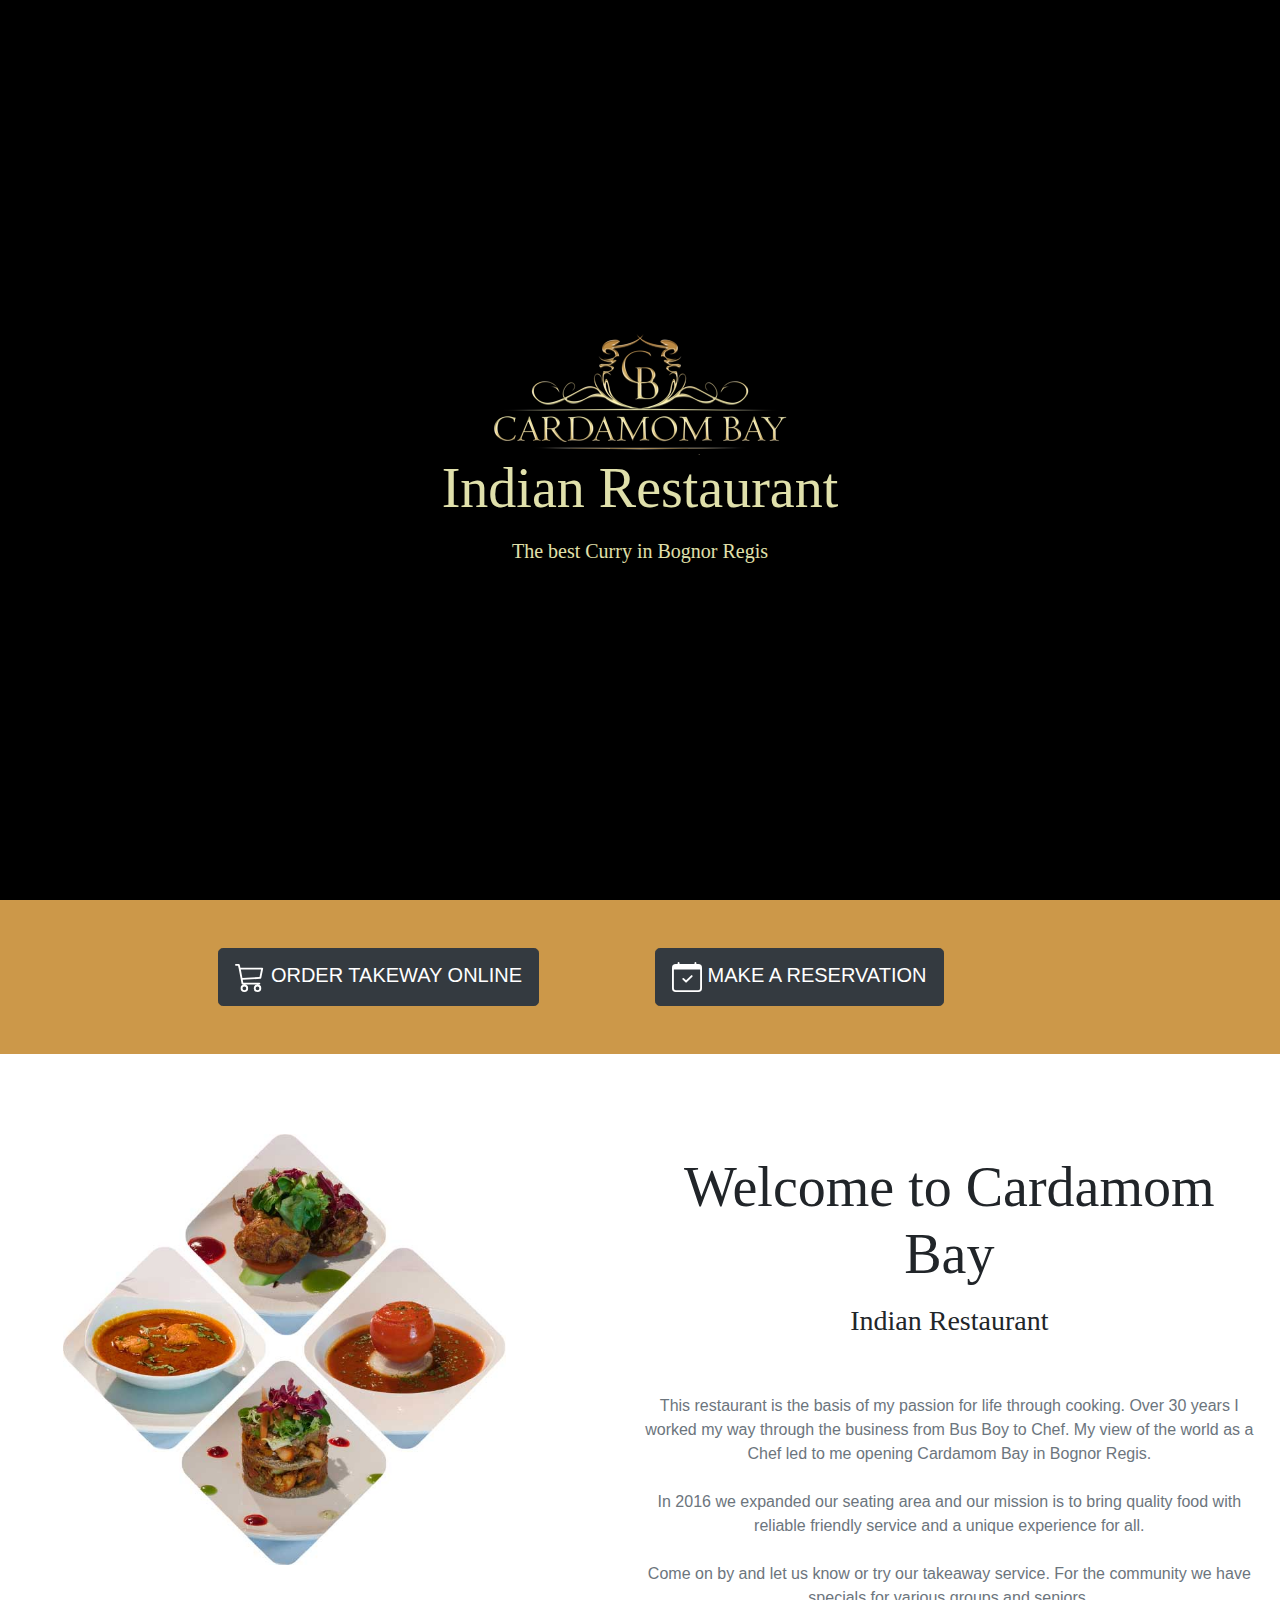
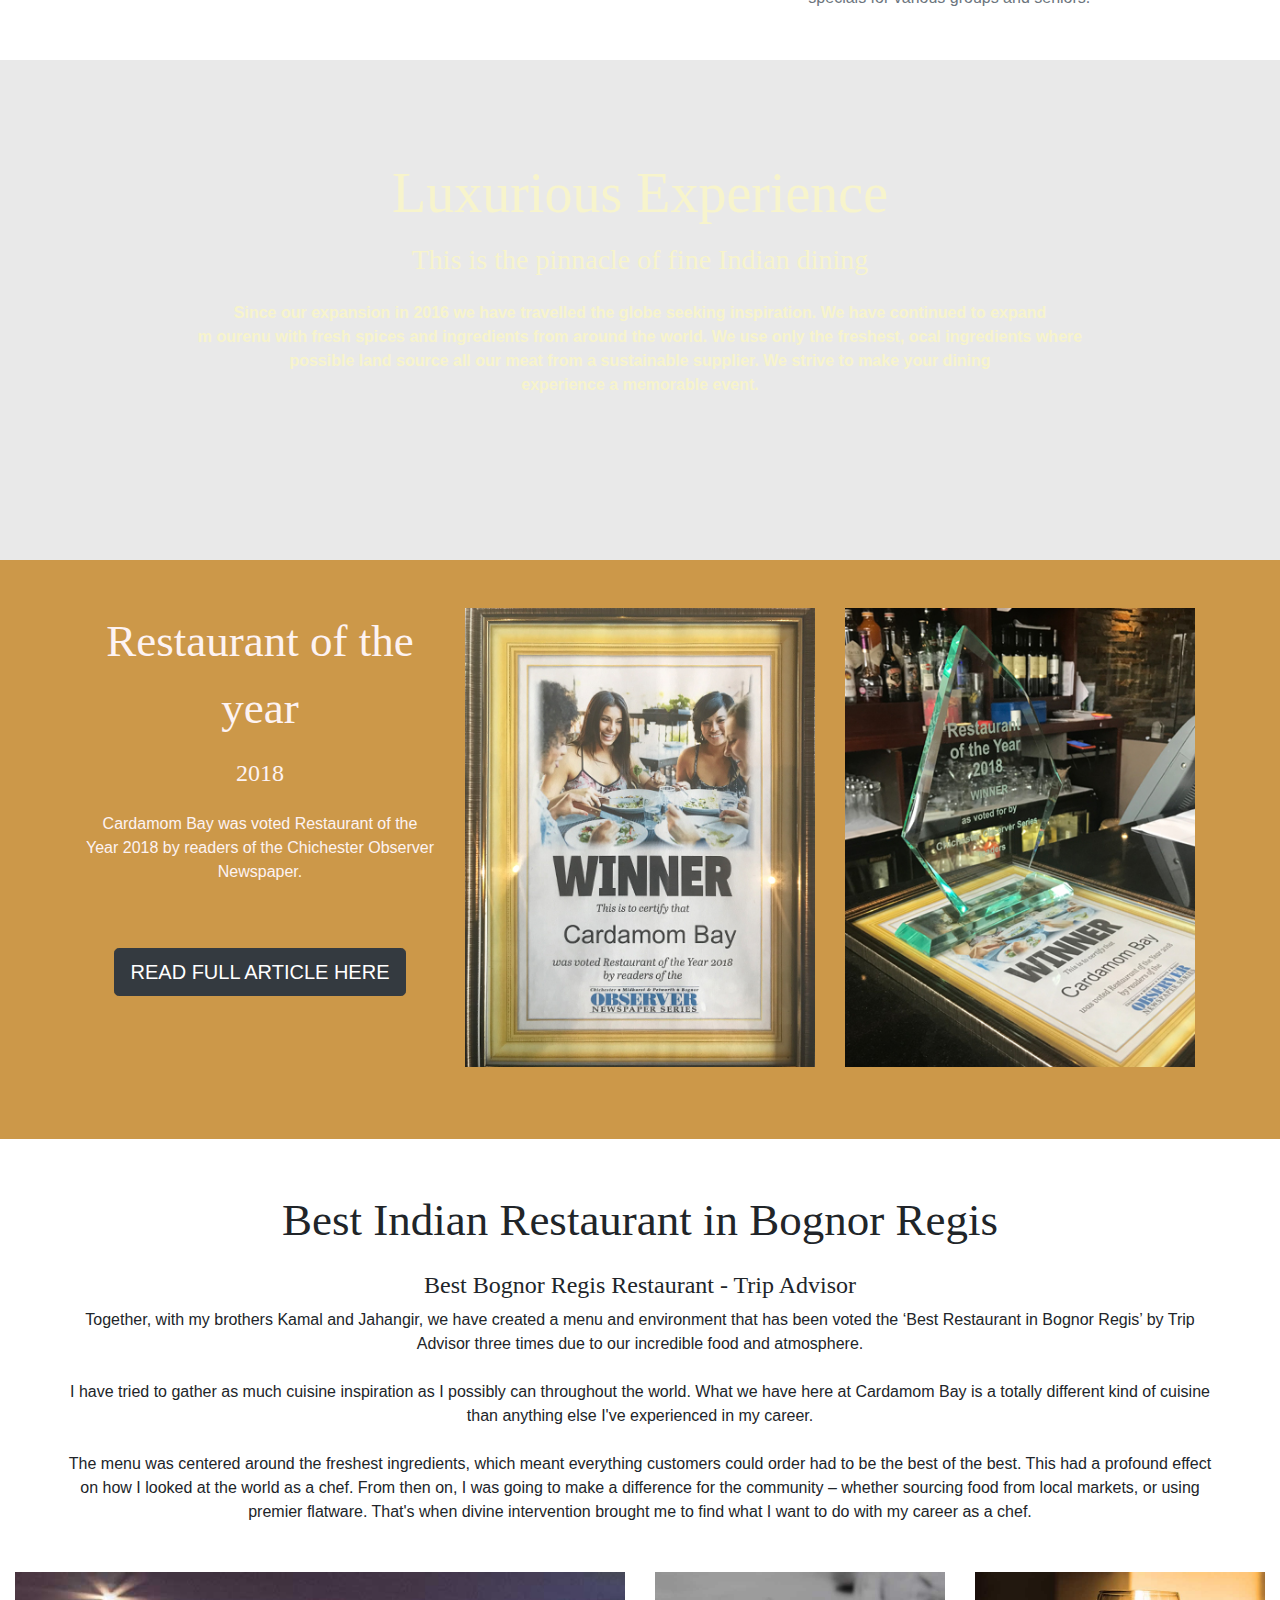
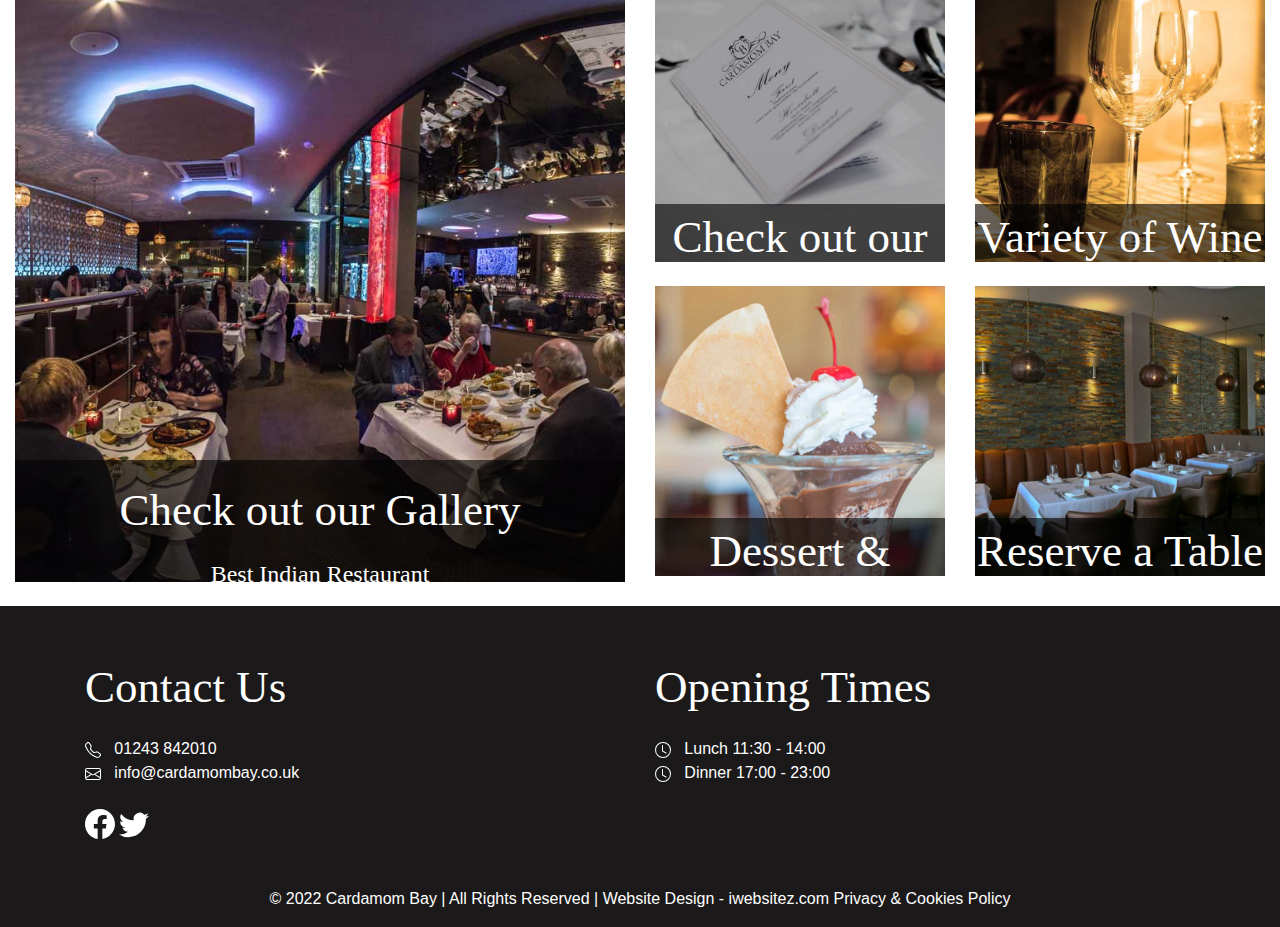
==== commit ca24f16c: "update" ====
--- a/index.html
+++ b/index.html
@@ -4,7 +4,7 @@
     <meta charset="UTF-8" />
     <meta http-equiv="X-UA-Compatible" content="IE=edge" />
     <meta name="viewport" content="width=device-width, initial-scale=1.0" />
-    <title>Indian Night</title>
+    <title>Indian Restaurant</title>
     <link rel="stylesheet" href="css/bootstrap.min.css" />
     <link rel="stylesheet" href="Home_Page.css" />
   </head>
@@ -21,7 +21,7 @@
         <div class="d-flex h-100 text-center align-items-center">
           <div class="w-100 text-white">
             <img
-              src="F:\html\img\indian night/cardamom-logo.png"
+              src="Indian_Restaurant/cardamom-logo.png"
               alt=""
               class="img-fluid"
             />
@@ -100,7 +100,7 @@
         <div class="col-sm-0 col-md-5 mx-5 into1">
           <div style="margin-top: 80px; margin-bottom: 50px">
             <img
-              src="F:\html\img\indian night\dishes-cardamombay.jpg"
+              src="Indian_Restaurant\dishes-cardamombay.jpg"
               alt=""
               width="88%"
               height="100%"
@@ -195,7 +195,7 @@
           <div class="col-sm-12 col-md-4">
             <div class="mb-4">
               <img
-                src="F:/html/img/indian night/observer-winner.jpg"
+                src="Indian_Restaurant/observer-winner.jpg"
                 alt="try-again"
                 class="img-fluid"
               />
@@ -204,7 +204,7 @@
           <div class="col-sm-12 col-md-4">
             <div>
               <img
-                src="F:/html/img/indian night/observer-winner2.jpg"
+                src="Indian_Restaurant/observer-winner2.jpg"
                 alt="try-again"
                 class="img-fluid"
               />
@@ -256,7 +256,7 @@
         <div class="col-sm-12 col-md-12 col-xl-6">
           <div class="overlay-size">
             <img
-              src="F:/html/img/indian night/home-box1.jpg"
+              src="Indian_Restaurant/home-box1.jpg"
               alt="Avatar"
               class="overlay-img"
             />
@@ -287,7 +287,7 @@
             <div class="col-sm-6">
               <div class="overlay-size">
                 <img
-                  src="F:/html/img/indian night/home-box2.jpg"
+                  src="Indian_Restaurant/home-box2.jpg"
                   alt="Avatar"
                   class="overlay-img"
                 />
@@ -317,7 +317,7 @@
             <div class="col-sm-6">
               <div class="overlay-size">
                 <img
-                  src="F:/html/img/indian night/home-box3.jpg"
+                  src="Indian_Restaurant/home-box3.jpg"
                   alt="Avatar"
                   class="overlay-img"
                 />
@@ -347,7 +347,7 @@
             <div class="col-sm-6 mt-4">
               <div class="overlay-size">
                 <img
-                  src="F:/html/img/indian night/home-box4.jpg"
+                  src="Indian_Restaurant/home-box4.jpg"
                   alt="Avatar"
                   class="overlay-img"
                 />
@@ -376,7 +376,7 @@
             <div class="col-sm-6 mt-4">
               <div class="overlay-size">
                 <img
-                  src="F:/html/img/indian night/home-box5.jpg"
+                  src="Indian_Restaurant/home-box5.jpg"
                   alt="Avatar"
                   class="overlay-img"
                 />
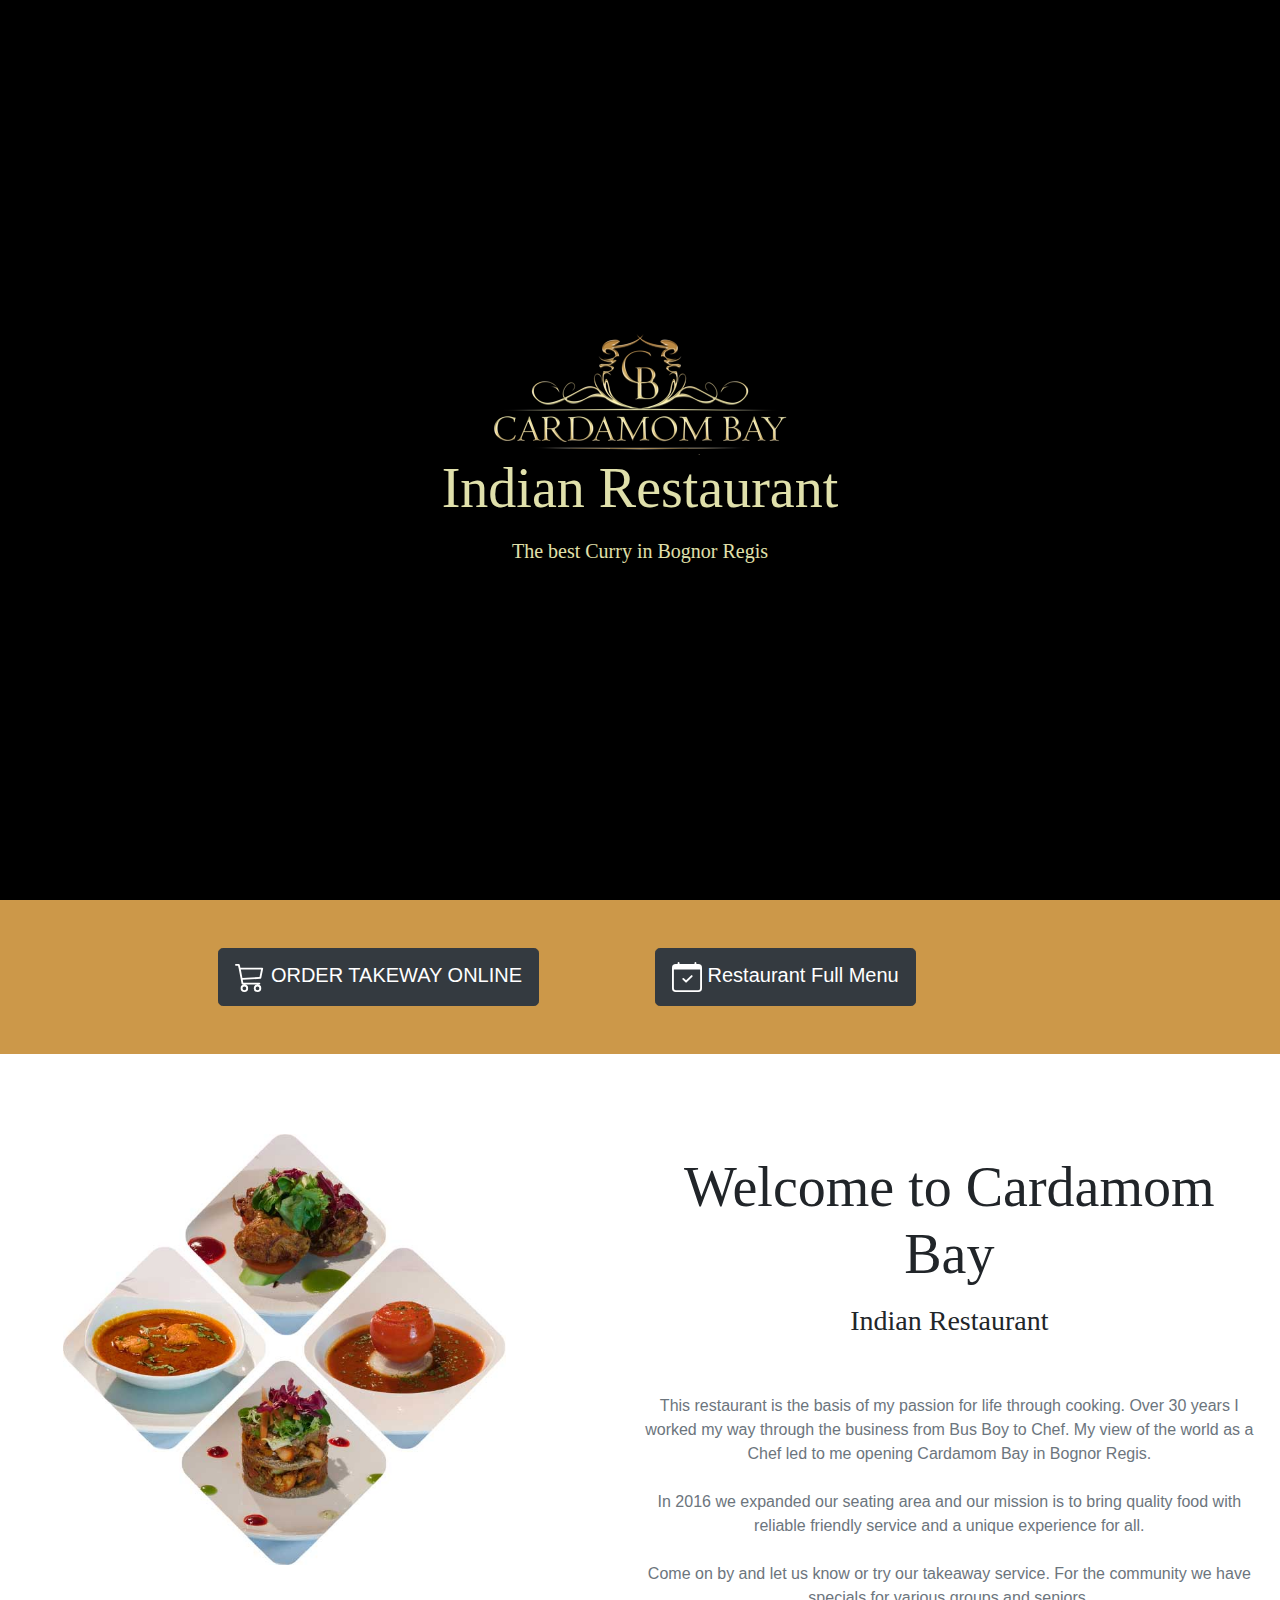
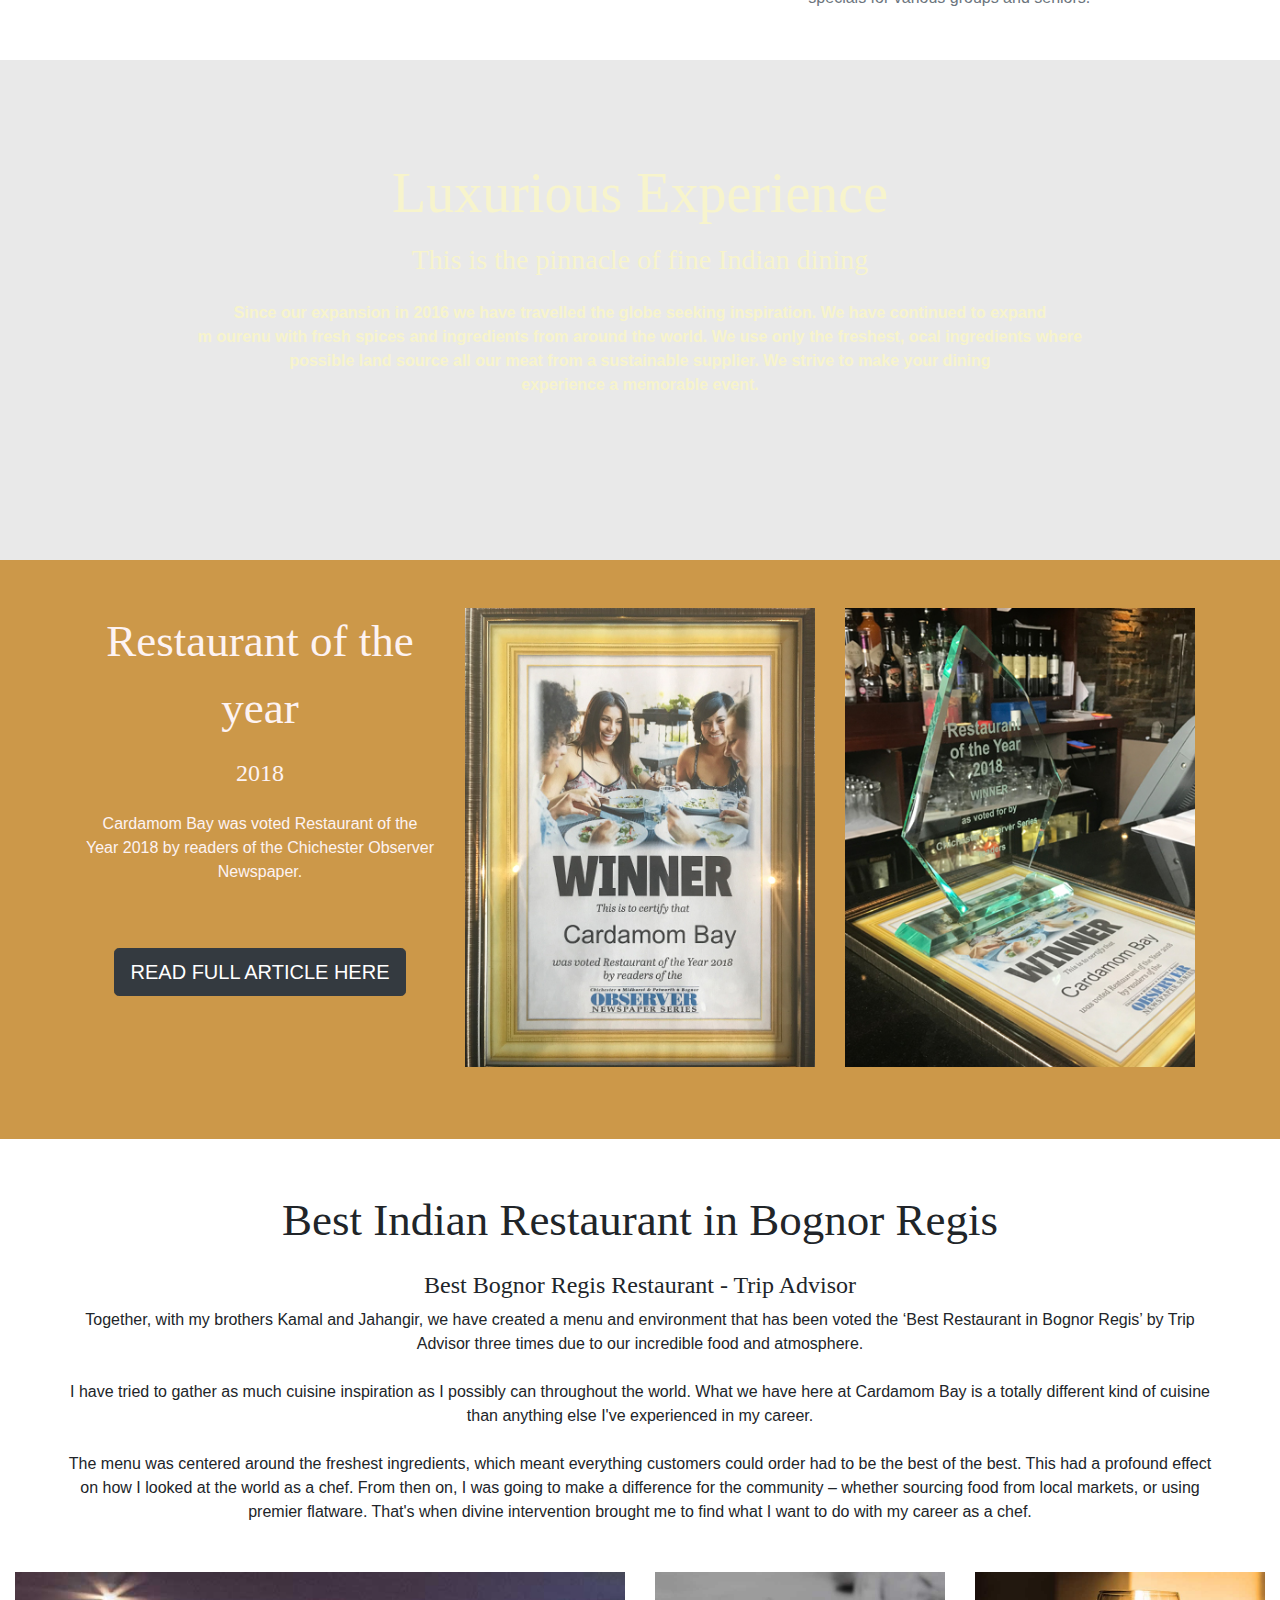
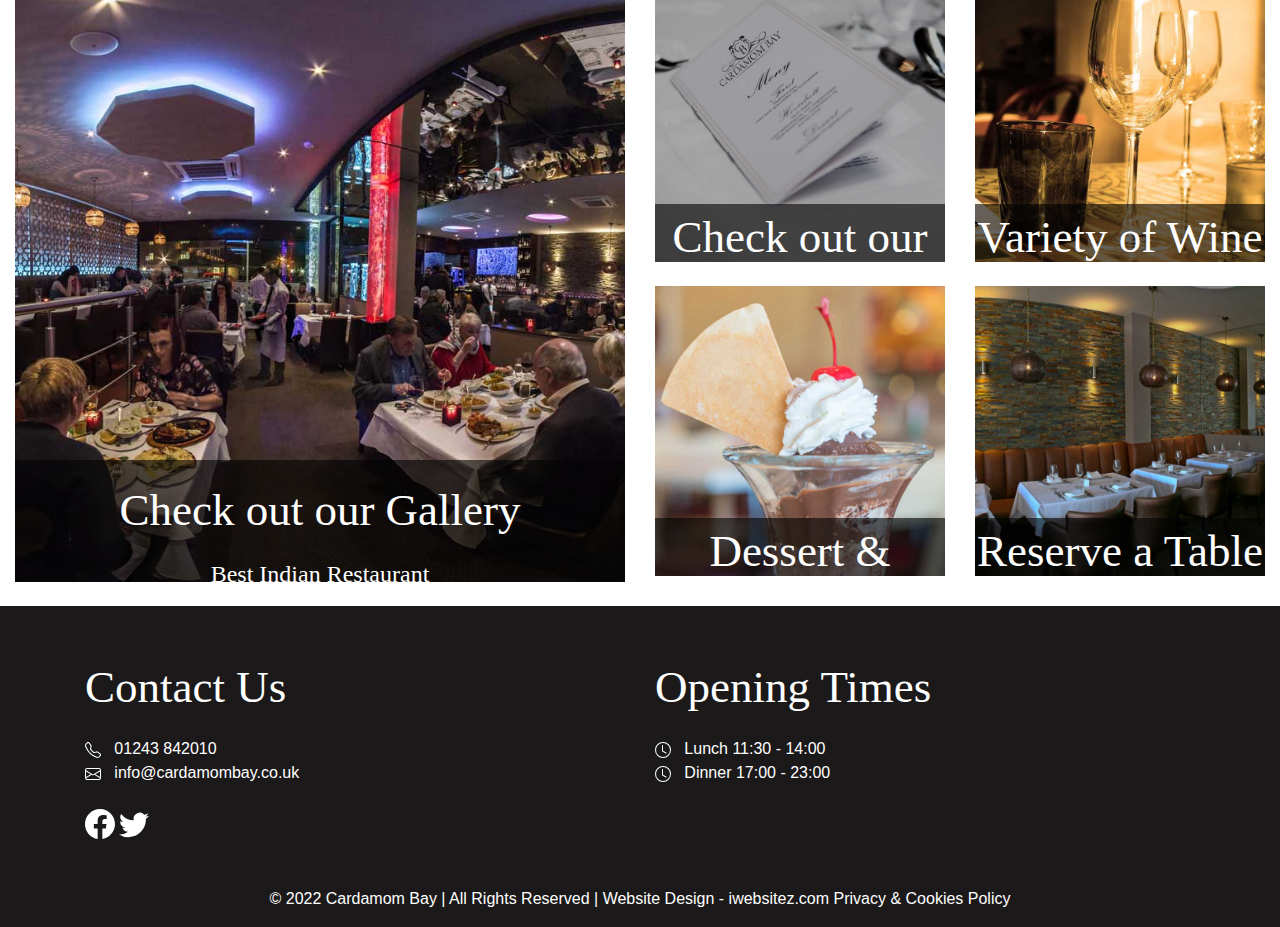
==== commit b4305c54: "links updated" ====
--- a/index.html
+++ b/index.html
@@ -52,7 +52,11 @@
       <div class="row">
         <div class="col-sm-2"></div>
         <div class="col-sm-4">
-          <button type="button" class="btn btn-dark btn-lg mt-5 mb-5">
+          <button
+            type="button"
+            class="btn btn-dark btn-lg mt-5 mb-5"
+            onclick="window.location.href='online_menu.html';"
+          >
             <span
               ><svg
                 xmlns="http://www.w3.org/2000/svg"
@@ -70,7 +74,11 @@
           </button>
         </div>
         <div class="col-sm-4">
-          <button type="button" class="btn btn-dark btn-lg mt-5 mb-5">
+          <button
+            type="button"
+            class="btn btn-dark btn-lg mt-5 mb-5"
+            onclick="window.location.href='Resturent_Menu.html';"
+          >
             <span
               ><svg
                 xmlns="http://www.w3.org/2000/svg"
@@ -87,7 +95,7 @@
                   d="M3.5 0a.5.5 0 0 1 .5.5V1h8V.5a.5.5 0 0 1 1 0V1h1a2 2 0 0 1 2 2v11a2 2 0 0 1-2 2H2a2 2 0 0 1-2-2V3a2 2 0 0 1 2-2h1V.5a.5.5 0 0 1 .5-.5zM1 4v10a1 1 0 0 0 1 1h12a1 1 0 0 0 1-1V4H1z"
                 /></svg
             ></span>
-            MAKE A RESERVATION
+            Restaurant Full Menu
           </button>
         </div>
         <div class="col-sm-2"></div>
